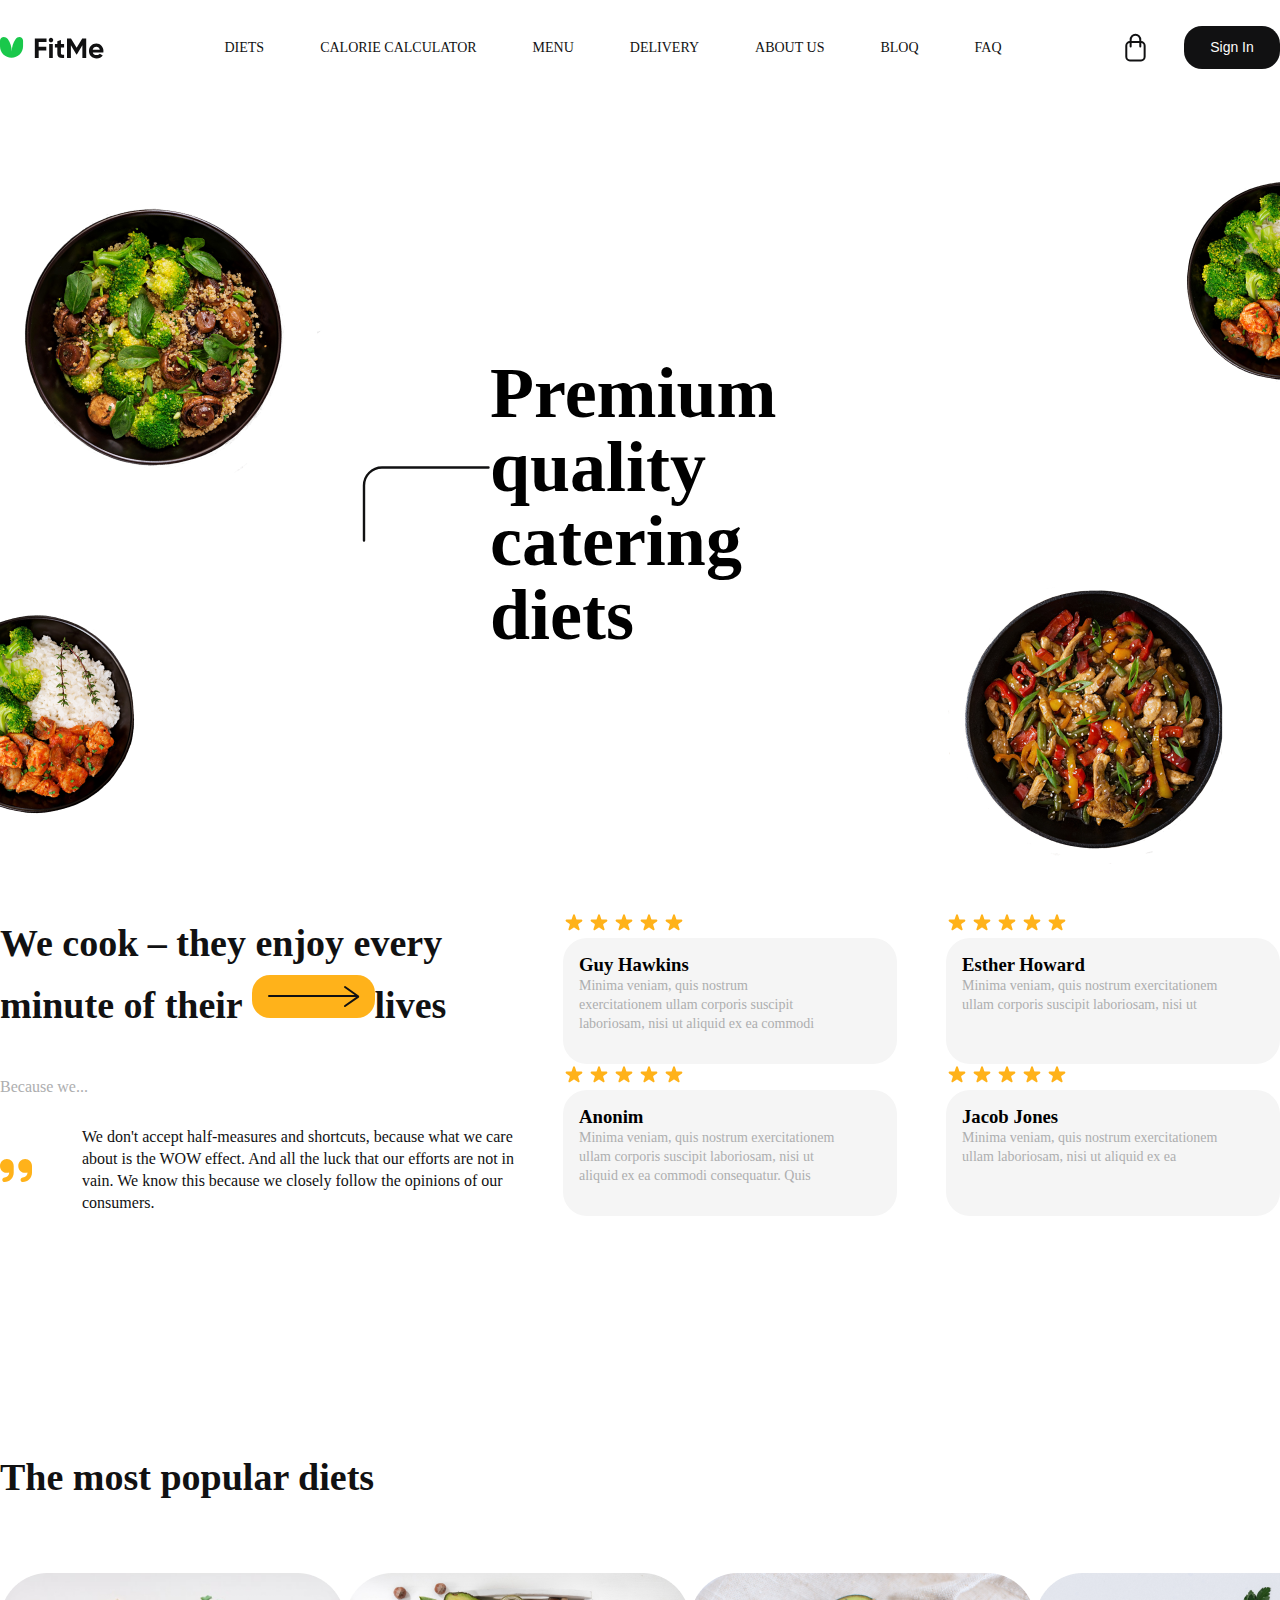
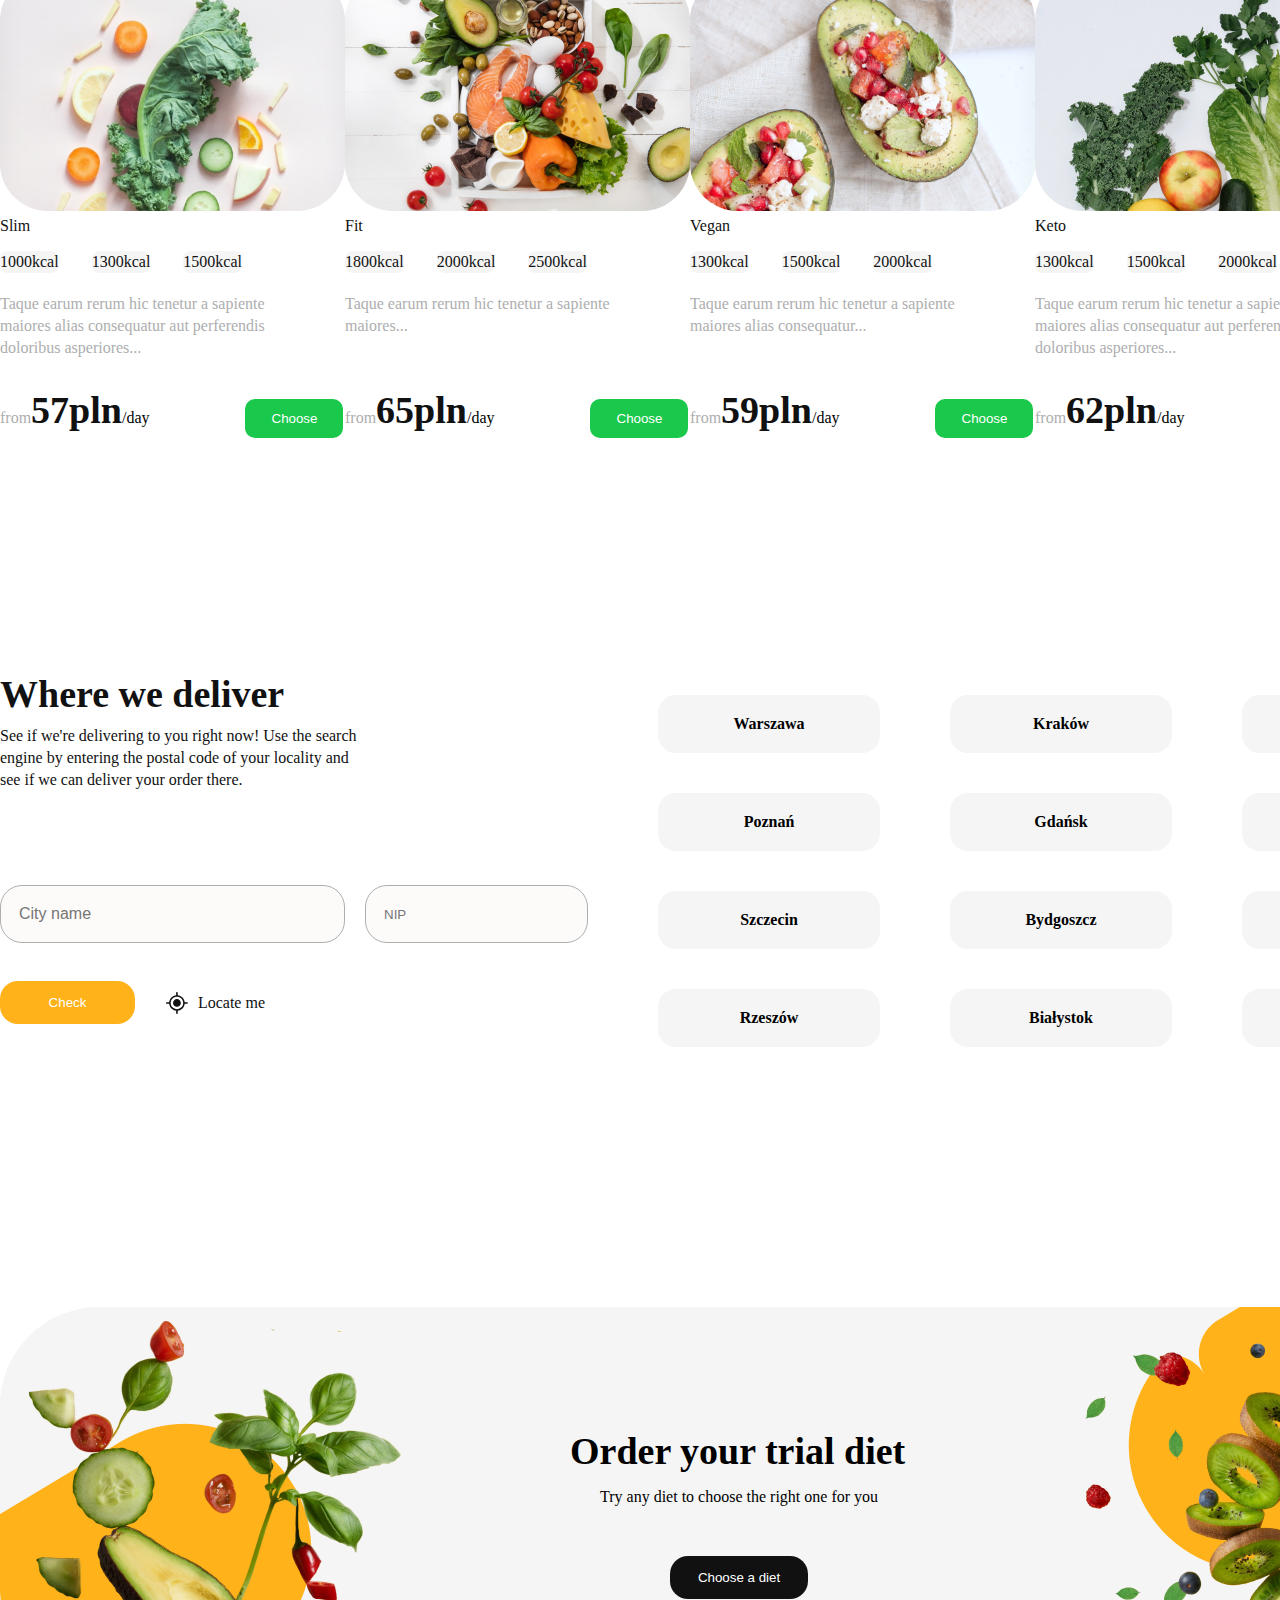
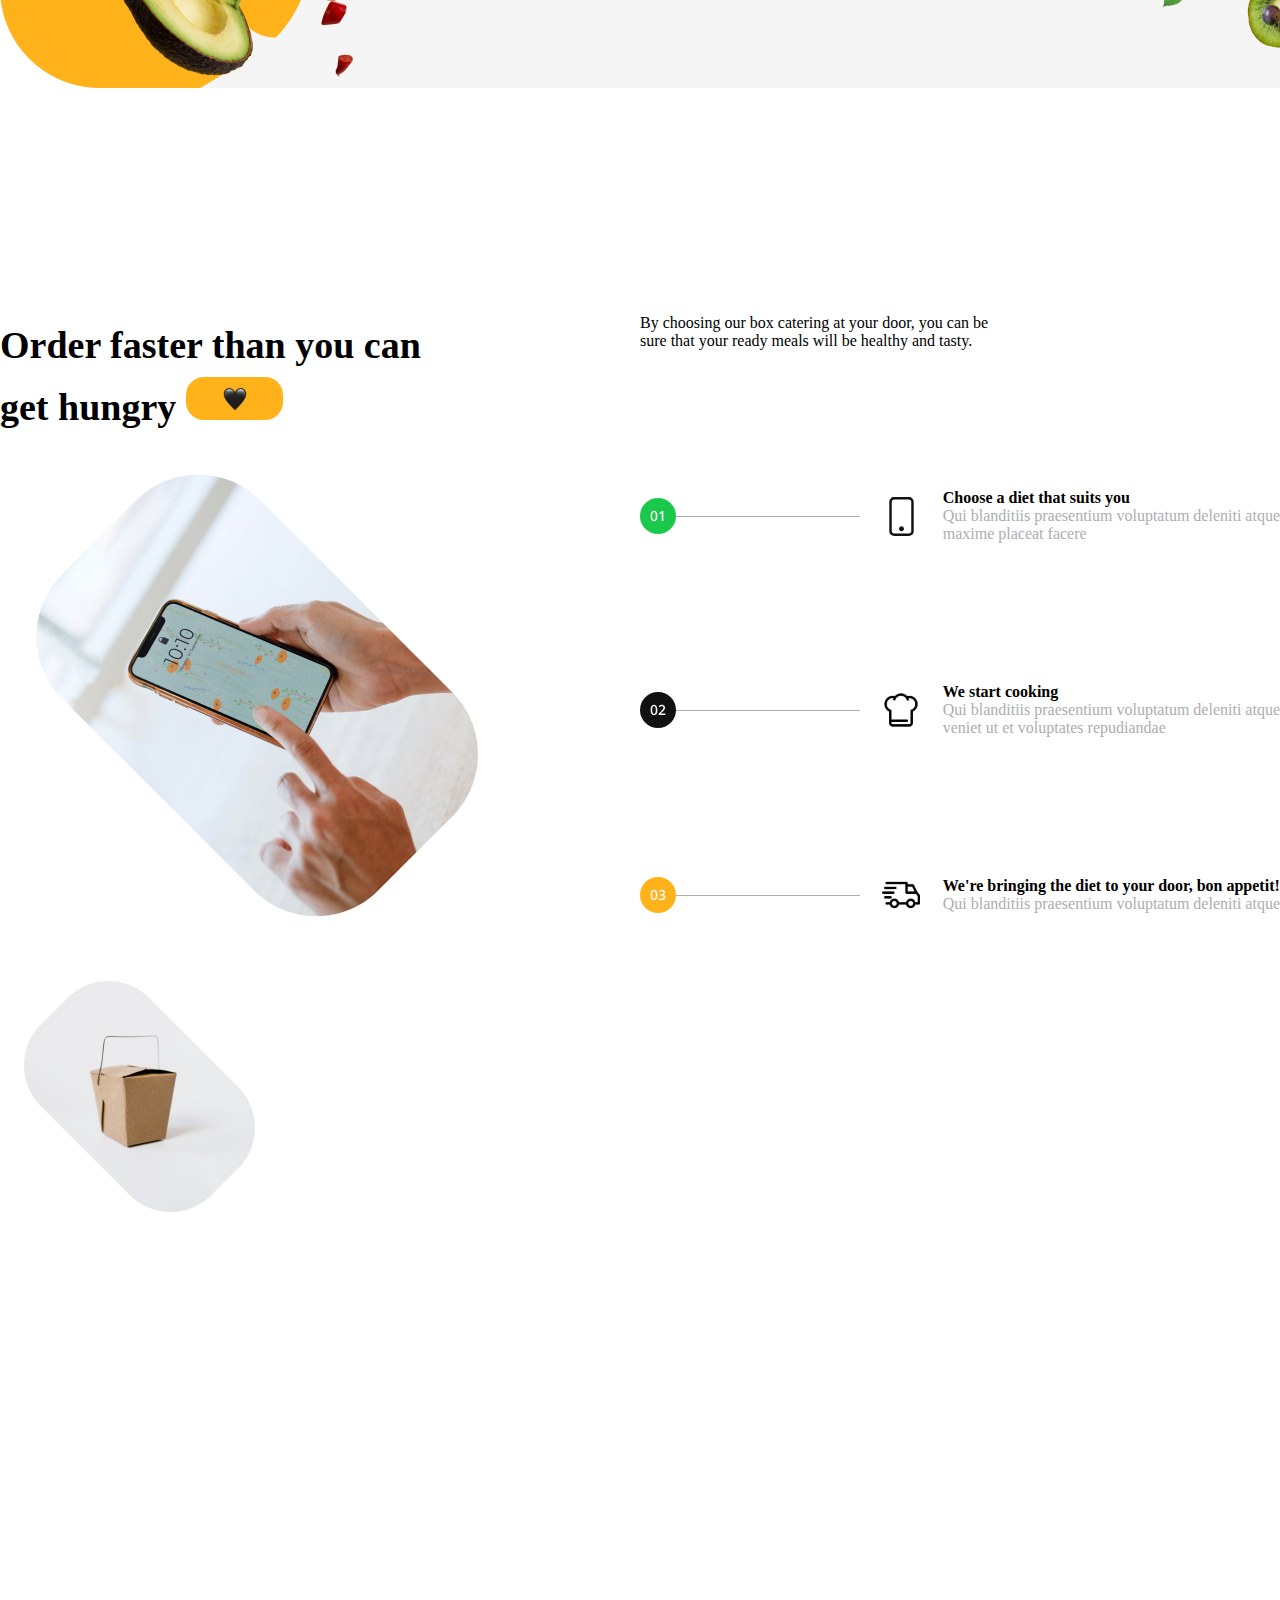
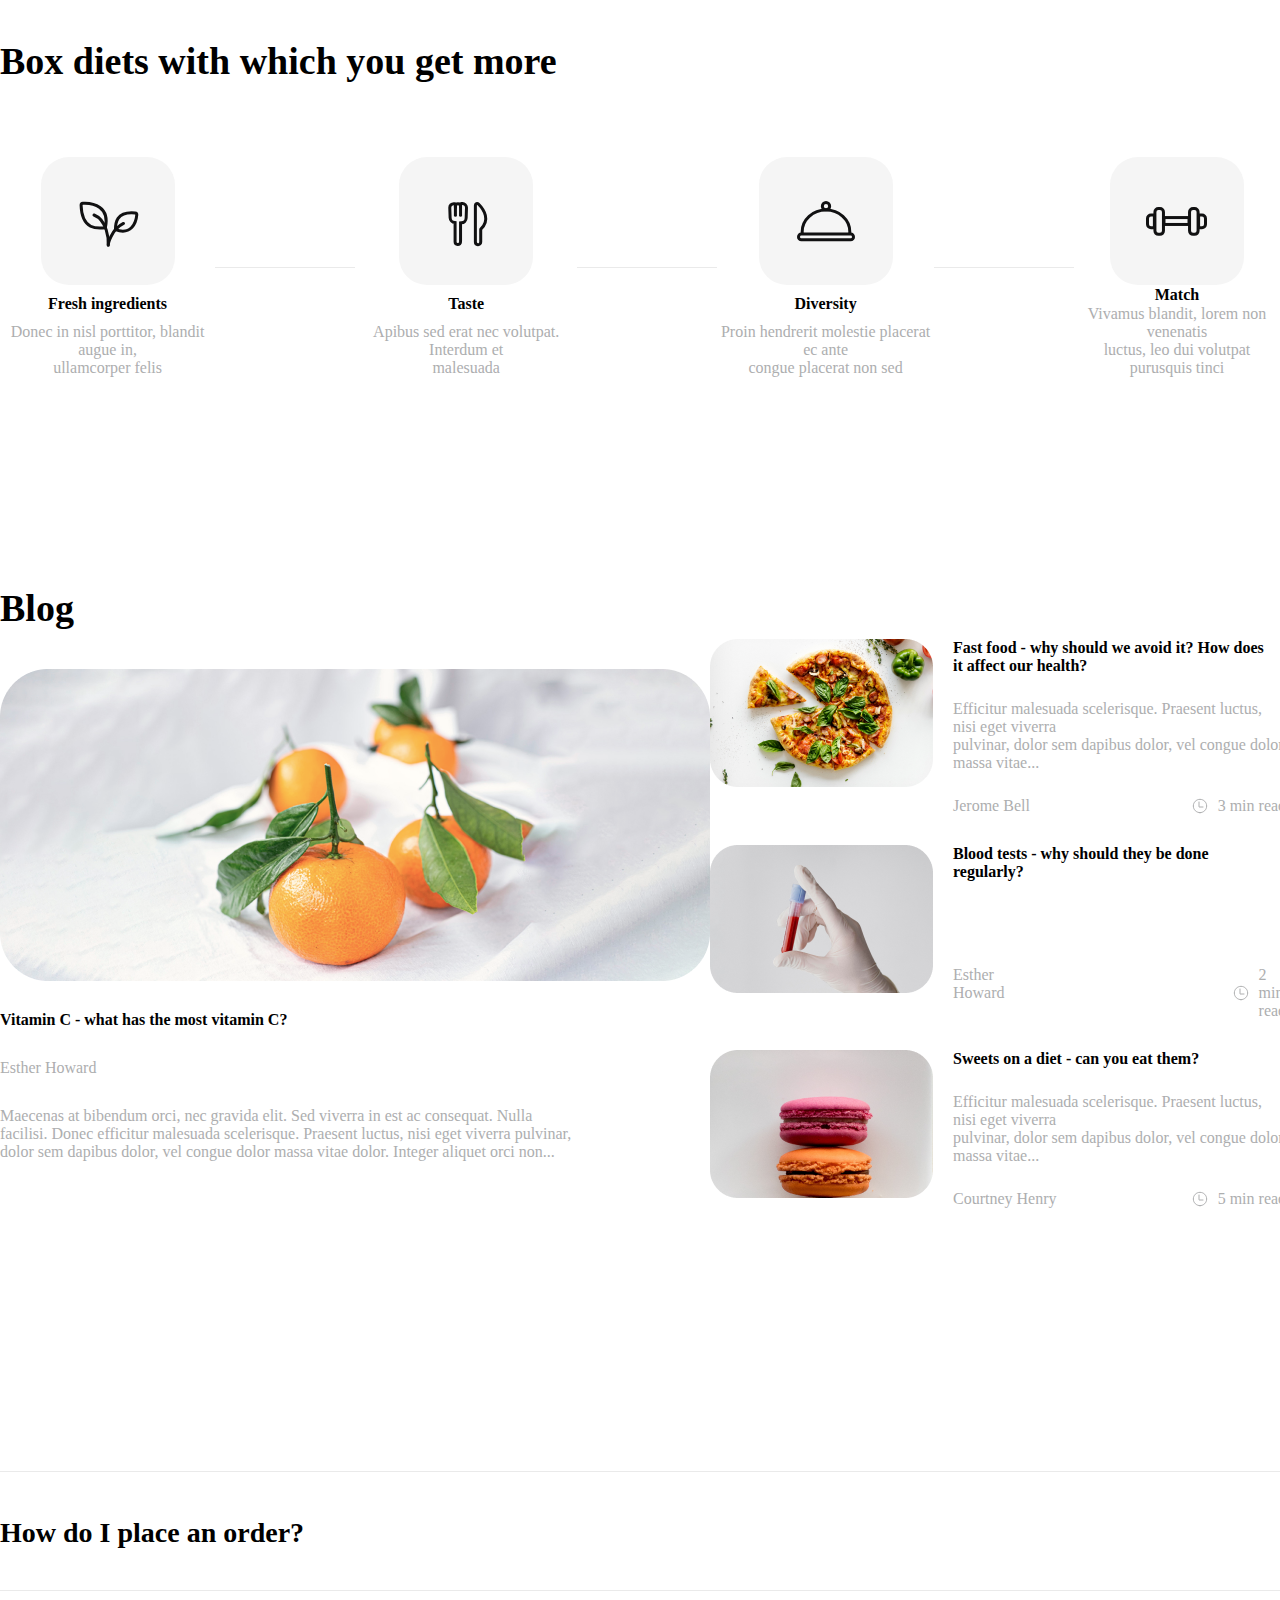
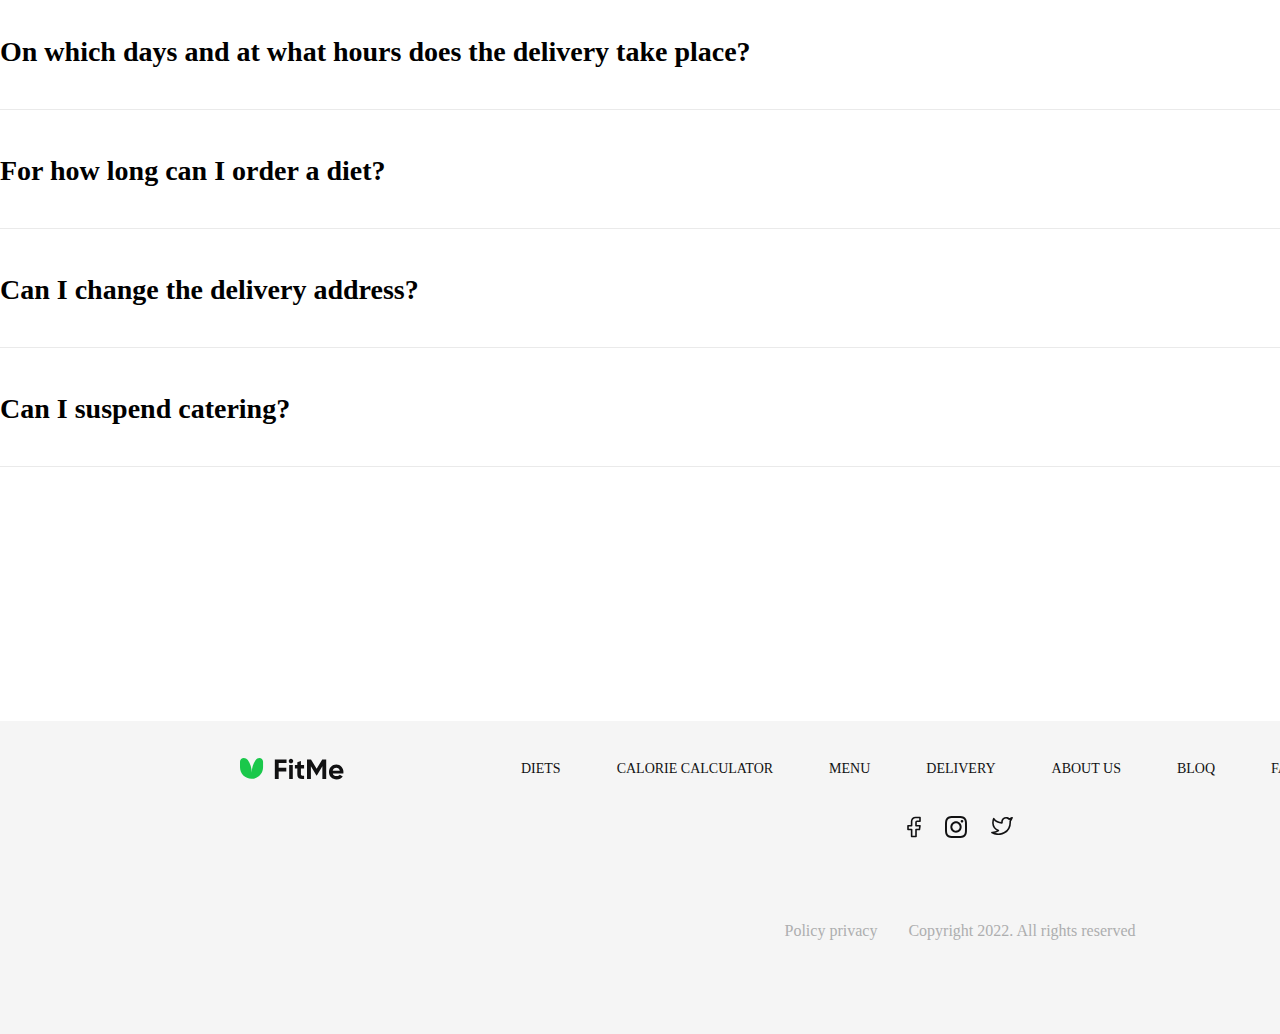
==== index.html @ 4cc326e5 "first commit" ====
<!DOCTYPE html>
<html lang="en">

<head>
    <meta charset="UTF-8">
    <meta http-equiv="X-UA-Compatible" content="IE=edge">
    <meta name="viewport" content="width=device-width, initial-scale=1.0">
    <title>FitMe</title>
    <link rel="stylesheet" href="./css/landing.css">
</head>

<body>
    <header>
        <img src="assets/Logo.svg" alt="logo">
        <nav>
            <a href="#" class="nav-link">DIETS</a>
            <a href="#" class="nav-link">CALORIE CALCULATOR</a>
            <a href="#" class="nav-link">MENU</a>
            <a href="#" class="nav-link">DELIVERY</a>
            <a href="#" class="nav-link">ABOUT US</a>
            <a href="#" class="nav-link">BLOQ</a>
            <a href="#" class="nav-link">FAQ</a>
        </nav>
        <div class="signup">
            <img src="./assets/Lock.svg" alt="Lock">
            <button>Sign In</button>
        </div>
    </header>
    <div class="hero">
        <div>
            <img src="./assets/leftdishes.png" alt="dishes">
        </div>
        <img src="./assets/topborder.svg" alt="border">
        <div class="midsection">
            <h1>Premium quality <br> catering diets</h1>

        </div>
        <div>
            <img src="./assets/rightdishes.png" alt="dishes">
        </div>
    </div>
    <div class="content">
        <div class="text">
            <h2>We cook – they enjoy every <br> minute of their <img src="./assets/arrowright.svg" alt="arrow">lives
            </h2>
            <p id="because">Because we...</p>
            <div>
                <img src="./assets/comma.svg" alt="comma">
                <p>We don't accept half-measures and shortcuts, because what we care <br> about is the WOW effect. And
                    all
                    the luck that our efforts are not in <br> vain. We know this because we closely follow the opinions
                    of
                    our <br> consumers.</p>
            </div>
        </div>
        <div class="content-1">
            <img src="./assets/stars.svg" alt="stars">
            <div class="textbox-1">
                <h3>Guy Hawkins</h3>
                <p>Minima veniam, quis nostrum <br> exercitationem ullam corporis suscipit <br> laboriosam, nisi ut
                    aliquid ex ea commodi </p>
            </div>
            <img src="./assets/stars.svg" alt="stars">
            <div class="textbox-2">
                <h3>Anonim</h3>
                <p>Minima veniam, quis nostrum exercitationem <br> ullam corporis suscipit laboriosam, nisi ut <br>
                    aliquid ex ea commodi consequatur. Quis </p>
            </div>
        </div>
        <div class="content-2">
            <img src="./assets/stars.svg" alt="stars">
            <div class="textbox-3">
                <h3>Esther Howard</h3>
                <p>Minima veniam, quis nostrum exercitationem <br> ullam corporis suscipit laboriosam, nisi ut </p>
            </div>
            <img src="./assets/stars.svg" alt="stars">
            <div class="textbox-4">
                <h3>Jacob Jones</h3>
                <p>Minima veniam, quis nostrum exercitationem <br> ullam laboriosam, nisi ut aliquid ex ea </p>
            </div>
        </div>
    </div>
    <div class="thirdsection">
        <h2>The most popular diets</h2>
        <div class="diets">
            <div class="slim">
                <img src="./assets/slim.png" alt="slim">
                <p>Slim</p>
                <div class="calorie">
                    <p>1000kcal</p>
                    <p>1300kcal</p>
                    <p>1500kcal</p>
                </div>
                <div class="text">
                    <p>Taque earum rerum hic tenetur a sapiente <br> maiores alias consequatur aut perferendis <br>
                        doloribus
                        asperiores...</p>
                </div>
                <div class="cost">
                    <p>from
                    <h2>57pln</h2>/day</p>
                    <button>Choose</button>
                </div>
            </div>
            <div class="fit">
                <img src="./assets/fit.png" alt="fit">
                <p>Fit</p>
                <div class="calorie">
                    <p>1800kcal</p>
                    <p>2000kcal</p>
                    <p>2500kcal</p>
                </div>
                <div class="text">
                    <p>Taque earum rerum hic tenetur a sapiente <br> maiores...</p>
                </div>
                <div class="cost">
                    <p>from
                    <h2>65pln</h2>/day</p>
                    <button>Choose</button>
                </div>
            </div>
            <div class="vegan">
                <img src="./assets/vegan.png" alt="vegan">
                <p>Vegan</p>
                <div class="calorie">
                    <p>1300kcal</p>
                    <p>1500kcal</p>
                    <p>2000kcal</p>
                </div>
                <div class="text">
                    <p>Taque earum rerum hic tenetur a sapiente <br> maiores alias consequatur...</p>
                </div>
                <div class="cost">
                    <p>from
                    <h2>59pln</h2>/day</p>
                    <button>Choose</button>
                </div>
            </div>
            <div class="keto">
                <img src="./assets/keto.png" alt="keto">
                <p>Keto</p>
                <div class="calorie">
                    <p>1300kcal</p>
                    <p>1500kcal</p>
                    <p>2000kcal</p>
                </div>
                <div class="text">
                    <p>Taque earum rerum hic tenetur a sapiente <br> maiores alias consequatur aut perferendis <br>
                        doloribus
                        asperiores...</p>
                </div>
                <div class="cost">
                    <p>from
                    <h2>62pln</h2>/day</p>
                    <button>Choose</button>
                </div>
            </div>
        </div>
    </div>
    <div class="commonsection">
        <div class="deliversection">
            <div>
                <h2>Where we deliver</h2>
                <p>See if we're delivering to you right now! Use the search <br> engine by entering the
                    postal code of your locality and <br> see if we can deliver your order there.</p>
            </div>
            <div class="coordinate">
                <input id="city" type="text" placeholder="City name">
                <input id="nip" type="text" placeholder="NIP">
            </div>
            <div class="locate">
                <button>Check</button>
                <img id="aim" src="./assets/aim.svg" alt="aim">
                <p>Locate me</p>
            </div>
        </div>
        <div class="word">
            <div class="name">
                <div class="title">
                    <h4>Warszawa</h4>
                </div>
                <div class="title">
                    <h4>Poznań</h4>
                </div>
                <div class="title">
                    <h4>Szczecin</h4>
                </div>
                <div class="title">
                    <h4>Rzeszów</h4>
                </div>
            </div>
            <div class="name">
                <div class="title">
                    <h4>Kraków</h4>
                </div>
                <div class="title">
                    <h4>Gdańsk</h4>
                </div>
                <div class="title">
                    <h4>Bydgoszcz</h4>
                </div>
                <div class="title">
                    <h4>Białystok</h4>
                </div>
            </div>
            <div class="name">
                <div class="title">
                    <h4>Wrocław</h4>
                </div>
                <div class="title">
                    <h4>Lublin</h4>
                </div>
                <div class="title">
                    <h4>Łódź</h4>
                </div>
                <div class="title">
                    <h4>Olsztyn</h4>
                </div>
            </div>
        </div>
    </div>
    <div class="ordersection">
        <img src="./assets/leftyellow.png">
        <img id="avacado" src="./assets/avacado.png">
        <img id="rightyellow" src="./assets/rightyellow.png">
        <img id="kiwi" src="./assets/kiwi.png">
        <h2>Order your trial diet</h2>
        <p>Try any diet to choose the right one for you</p>
        <button>Choose a diet</button>
    </div>
    <div class="choosesection">
        <div>
            <h2>Order faster than you can <br> get hungry<img src="./assets/hearticon.svg" alt="heart"></h2>
            <img src="./assets/phone.png" alt="phone">
            <img id="bag" src="./assets/bag.png" alt="bag">
        </div>
        <div class="bigsection">
            <div>
                <p>By choosing our box catering at your door, you can be <br> sure that
                    your ready meals will be healthy and tasty.</p>
            </div>
            <div class="number1">
                <img src="./assets/number1.svg" alt="1">
                <img src="./assets/aifon.svg" alt="aifon">
                <div>
                    <h4>Choose a diet that suits you</h4>
                    <p>Qui blanditiis praesentium voluptatum deleniti atque <br> maxime placeat facere</p>
                </div>
            </div>
            <div class="number2">
                <img src="./assets/number2.svg" alt="2">
                <img src="./assets/chef-hat.svg" alt="chef-hat">
                <div>
                    <h4>We start cooking</h4>
                    <p>Qui blanditiis praesentium voluptatum deleniti atque <br> veniet ut et voluptates repudiandae</p>
                </div>
            </div>
            <div class="number3">
                <img src="./assets/number3.svg" alt="3">
                <img src="./assets/delivery.svg" alt="deliver">
                <div>
                    <h4>We're bringing the diet to your door, bon appetit!</h4>
                    <p>Qui blanditiis praesentium voluptatum deleniti atque</p>
                </div>
            </div>
        </div>
    </div>
    <div class="boxdietsection">
        <h2>Box diets with which you get more</h2>
        <div class="boxdiets">
            <div class="fresh">
                <div class="plant"><img src="./assets/planticon.svg" alt="plant"></div>
                <h4>Fresh ingredients</h4>
                <p>Donec in nisl porttitor, blandit augue in, <br> ullamcorper felis</p>
            </div>
            <img src="./assets/Line.png" alt="line">
            <div class="taste">
                <div class="tasteicon"><img src="./assets/Tasteicon.svg" alt="taste"></div>
                <h4>Taste</h4>
                <p>Apibus sed erat nec volutpat. Interdum et <br> malesuada</p>
            </div>
            <img src="./assets/Line.png" alt="line">
            <div class="diversity">
                <div class="diversityicon"><img src="./assets/Diversityicon.svg"></div>
                <h4>Diversity</h4>
                <p>Proin hendrerit molestie placerat ec ante <br> congue placerat non sed</p>
            </div>
            <img src="./assets/Line.png" alt="line">
            <div class="match">
                <div class="gymicon"><img src="./assets/gymicon.svg" alt="gym"></div>
                <h4>Match</h4>
                <p>Vivamus blandit, lorem non venenatis <br> luctus, leo dui volutpat purusquis tinci</p>
            </div>
        </div>
    </div>
    <div class="blogsection">
        <h2>Blog</h2>
        <div class="product">
            <div class="blog">
                <img src="./assets/orange.png" alt="orange">
                <h4>Vitamin C - what has the most vitamin C?</h4>
                <p>Esther Howard</p>
                <p>Maecenas at bibendum orci, nec gravida elit. Sed viverra in est ac consequat. Nulla <br> facilisi.
                    Donec
                    efficitur malesuada scelerisque. Praesent luctus, nisi eget viverra pulvinar, <br> dolor sem dapibus
                    dolor,
                    vel congue dolor massa vitae dolor. Integer aliquet orci non...</p>
            </div>
            <div class="rightside">
                <div class="video">
                    <div>
                        <img src="./assets/pizza.png" alt="pizza">
                    </div>
                    <div class="watch">
                        <h4>Fast food - why should we avoid it? How does <br> it affect our health?</h4>
                        <p>Efficitur malesuada scelerisque. Praesent luctus, nisi eget viverra <br> pulvinar, dolor sem
                            dapibus
                            dolor, vel congue dolor massa vitae...</p>
                        <div class="time">
                            <p>Jerome Bell</p>
                            <div>
                                <img src="./assets/clock.svg" alt="clock">
                                <p>3 min read</p>
                            </div>
                        </div>
                    </div>
                </div>
                <div class="video">
                    <div>
                        <img src="./assets/blood.png" alt="blood">
                    </div>
                    <div class="watch2">
                        <h4>Blood tests - why should they be done <br> regularly?</h4>
                        <div class="time">
                            <p>Esther Howard</p>
                            <div>
                                <img src="./assets/clock.svg" alt="clock">
                                <p>2 min read</p>
                            </div>
                        </div>
                    </div>
                </div>
                <div class="video">
                    <div>
                        <img src="./assets/sweets.png" alt="sweets">
                    </div>
                    <div class="watch">
                        <h4>Sweets on a diet - can you eat them?</h4>
                        <p>Efficitur malesuada scelerisque. Praesent luctus, nisi eget viverra <br> pulvinar, dolor sem
                            dapibus dolor, vel congue dolor massa vitae...</p>
                        <div class="time">
                            <p>Courtney Henry</p>
                            <div>
                                <img src="./assets/clock.svg" alt="clock">
                                <p>5 min read</p>
                            </div>
                        </div>
                    </div>
                </div>
            </div>
        </div>
    </div>
    <div class="questions">
        <img src="./assets/longline.png" alt="line">
        <div class="question1">
            <h3>How do I place an order?</h3>
            <img src="./assets/Arrow.svg" alt="arrow">
        </div>
        <img src="./assets/longline.png" alt="line">
        <div class="question2">
            <h3>On which days and at what hours does the delivery take place?</h3>
            <img src="./assets/Arrow.svg" alt="arrow">
        </div>
        <img src="./assets/longline.png" alt="line">
        <div class="question3">
            <h3>For how long can I order a diet?</h3>
            <img src="./assets/Arrow.svg" alt="arrow">
        </div>
        <img src="./assets/longline.png" alt="line">
        <div class="question4">
            <h3>Can I change the delivery address?</h3>
            <img src="./assets/Arrow.svg" alt="arrow">
        </div>
        <img src="./assets/longline.png" alt="line">
        <div class="question5">
            <h3>Can I suspend catering?</h3>
            <img src="./assets/Arrow.svg" alt="arrow">
        </div>
        <img src="./assets/longline.png" alt="line">
    </div>
    <div class="footer">
        <footer>
            <img src="assets/Logo.svg" alt="logo">
            <nav>
                <a href="#" class="nav-link">DIETS</a>
                <a href="#" class="nav-link">CALORIE CALCULATOR</a>
                <a href="#" class="nav-link">MENU</a>
                <a href="#" class="nav-link">DELIVERY</a>
                <a href="#" class="nav-link">ABOUT US</a>
                <a href="#" class="nav-link">BLOQ</a>
                <a href="#" class="nav-link">FAQ</a>
            </nav>
            <div class="contact">
                <p>Contact:
                <h4>+1 (213) 776 24 10</h4>
                </p>
            </div>
        </footer>
        <div class="socialmedia">
            <a href="#" class="nav-link"><img src="./assets/facebook.svg" alt="facebook"></a>
            <a href="#" class="nav-link"><img src="./assets/instagram.svg" alt="insta"></a>
            <a href="#" class="nav-link"><img src="./assets/twitter.svg" alt="twitter"></a>
        </div>
        <div class="privacy">
            <p>Policy privacy</p>
            <p>Copyright 2022. All rights reserved</p>
        </div>
    </div>
</body>

</html>
---- css/landing.css ----
*{box-sizing:border-box;margin:0;padding:0}header{height:95px;display:flex;justify-content:space-between;align-items:center;max-width:1440px;margin-right:auto;margin-left:auto}header nav{display:flex;gap:56px}header .nav-link{color:#111112;font-size:14px;line-height:19px;text-decoration:none}header .signup{display:flex;gap:33px}header .signup button{width:96px;height:43px;background:#111112;border-radius:18px;color:#fdfbfa;font-size:14px;line-height:19px;border:none}.hero{display:flex;align-items:center;width:100%;justify-content:space-between}.hero .midsection h1{font-size:72px;line-height:74px}.content{display:flex;justify-content:space-between;margin-left:auto;margin-right:auto;max-width:1400px}.content .text h2{font-size:38px;line-height:62px;color:#111112}.content .text #because{margin-top:40px;font-size:16px;line-height:22px;color:#adaeaf}.content .text div{display:flex;align-items:center;margin-top:28px}.content .text div p{margin-left:50px;font-size:16px;line-height:22px;color:#111112}.content .content-1 .textbox-1{width:334px;height:126px;background:#f5f5f5;border-radius:24px;padding:16px}.content .content-1 .textbox-1 p{font-size:14px;line-height:19px;color:#adaeaf}.content .content-1 .textbox-2{width:334px;height:126px;background:#f5f5f5;border-radius:24px;padding:16px}.content .content-1 .textbox-2 P{font-size:14px;line-height:19px;color:#adaeaf}.content .content-2 .textbox-3{width:334px;height:126px;background:#f5f5f5;border-radius:24px;padding:16px}.content .content-2 .textbox-3 P{font-size:14px;line-height:19px;color:#adaeaf}.content .content-2 .textbox-4{width:334px;height:126px;background:#f5f5f5;border-radius:24px;padding:16px}.content .content-2 .textbox-4 p{font-size:14px;line-height:19px;color:#adaeaf}.thirdsection{padding-top:230px;max-width:1450px;margin-left:auto;margin-right:auto}.thirdsection h2{font-size:38px;line-height:62px;color:#111112}.thirdsection .diets{display:flex;justify-content:space-between;margin-top:65px}.thirdsection .diets .slim p{font-size:16px;line-height:22px;color:#111112}.thirdsection .diets .slim .calorie{display:flex;justify-content:space-between;width:242px;margin-top:14px}.thirdsection .diets .slim .calorie p{background:#f5f5f5;border-radius:8px}.thirdsection .diets .slim .text{margin-top:20px}.thirdsection .diets .slim .text p{color:#adaeaf}.thirdsection .diets .slim .cost{display:flex;align-items:baseline;margin-top:20px}.thirdsection .diets .slim .cost p{color:#adaeaf}.thirdsection .diets .slim .cost button{width:98px;height:39px;background:#1ac84b;border-radius:10px;border:none;margin-left:96px;color:#fff}.thirdsection .diets .fit p{font-size:16px;line-height:22px;color:#111112}.thirdsection .diets .fit .calorie{display:flex;justify-content:space-between;width:242px;margin-top:14px}.thirdsection .diets .fit .calorie p{background:#f5f5f5;border-radius:8px}.thirdsection .diets .fit .text{margin-top:20px}.thirdsection .diets .fit .text p{color:#adaeaf}.thirdsection .diets .fit .cost{display:flex;align-items:baseline;margin-top:42px}.thirdsection .diets .fit .cost p{color:#adaeaf}.thirdsection .diets .fit .cost button{width:98px;height:39px;background:#1ac84b;border-radius:10px;border:none;margin-left:96px;color:#fff}.thirdsection .diets .vegan p{font-size:16px;line-height:22px;color:#111112}.thirdsection .diets .vegan .calorie{display:flex;justify-content:space-between;width:242px;margin-top:14px}.thirdsection .diets .vegan .calorie p{background:#f5f5f5;border-radius:8px}.thirdsection .diets .vegan .text{margin-top:20px}.thirdsection .diets .vegan .text p{color:#adaeaf}.thirdsection .diets .vegan .cost{display:flex;align-items:baseline;margin-top:42px}.thirdsection .diets .vegan .cost p{color:#adaeaf}.thirdsection .diets .vegan .cost button{width:98px;height:39px;background:#1ac84b;border-radius:10px;border:none;margin-left:96px;color:#fff}.thirdsection .diets .keto p{font-size:16px;line-height:22px;color:#111112}.thirdsection .diets .keto .calorie{display:flex;justify-content:space-between;width:242px;margin-top:14px}.thirdsection .diets .keto .calorie p{background:#f5f5f5;border-radius:8px}.thirdsection .diets .keto .text{margin-top:20px}.thirdsection .diets .keto .text p{color:#adaeaf}.thirdsection .diets .keto .cost{display:flex;align-items:baseline;margin-top:20px}.thirdsection .diets .keto .cost p{color:#adaeaf}.thirdsection .diets .keto .cost button{width:98px;height:39px;background:#1ac84b;border-radius:10px;border:none;margin-left:96px;color:#fff}.commonsection{display:flex;margin-top:222px;max-width:1440px;margin-right:auto;margin-left:auto}.commonsection .deliversection h2{color:#111112;font-size:38px;line-height:62px}.commonsection .deliversection p{color:#111112;font-size:16px;line-height:22px}.commonsection .deliversection .coordinate{display:flex;width:588px;justify-content:space-between;margin-top:94px}.commonsection .deliversection .coordinate #city{width:345px;height:58px;border:1px solid #adaeaf;border-radius:22px;background:#fdfbfa;padding:18px;font-size:16px;line-height:22px}.commonsection .deliversection .coordinate #nip{width:223px;height:58px;border:1px solid #adaeaf;border-radius:22px;background:#fdfbfa;padding:18px}.commonsection .deliversection .locate{display:flex;margin-top:38px;width:265px;justify-content:space-between;align-items:center}.commonsection .deliversection .locate button{width:135px;height:43px;background:#ffb21a;border-radius:18px;color:#fff;border:none}.commonsection .deliversection .locate #aim{margin-left:22px}.commonsection .word{display:flex;margin-top:32px}.commonsection .name{margin-left:70px;max-height:352px;display:flex;flex-direction:column;gap:40px}.commonsection .name .title{display:flex;align-items:center;justify-content:center;width:222px;height:58px;background:#f5f5f5;border-radius:18px}.ordersection{max-width:1440px;height:381px;background:#e8edf2;border-radius:100px;margin-top:260px;margin-left:auto;margin-right:auto}.ordersection #rightyellow{position:relative;bottom:1025px}.ordersection #avacado{position:relative;bottom:509px;right:38px}.ordersection #kiwi{position:relative;left:1035px;bottom:1450px}.ordersection h2{position:relative;bottom:1752px;left:570px;font-size:38px;line-height:62px}.ordersection p{font-size:16px;line-height:22px;position:relative;bottom:1748px;left:600px}.ordersection button{color:#fff;width:138px;height:43px;background:#111112;border:none;border-radius:18px;position:relative;bottom:1700px;left:670px}.choosesection{display:flex;margin-top:226px;max-width:1440px;margin-left:auto;margin-right:auto}.choosesection h2{font-size:38px;line-height:62px}.choosesection h2 img{margin-left:10px}.choosesection #bag{margin-bottom:200px}.choosesection .bigsection{display:flex;justify-content:space-between;flex-direction:column;max-height:600px}.choosesection .bigsection .number1{display:flex;justify-content:space-between;align-items:center;width:640px}.choosesection .bigsection .number1 p{color:#adaeaf}.choosesection .bigsection .number2{display:flex;justify-content:space-between;align-items:center;width:640px}.choosesection .bigsection .number2 p{color:#adaeaf}.choosesection .bigsection .number3{display:flex;justify-content:space-between;align-items:center;width:640px}.choosesection .bigsection .number3 p{color:#adaeaf}.boxdietsection{margin-top:190px;max-width:1440px;margin-left:auto;margin-right:auto}.boxdietsection h2{font-size:38px;line-height:62px}.boxdietsection .boxdiets{margin-top:65px;display:flex;align-items:center}.boxdietsection .boxdiets .fresh{height:220px;display:flex;flex-direction:column;justify-content:space-between;align-items:center;text-align:center}.boxdietsection .boxdiets .fresh p{color:#adaeaf}.boxdietsection .boxdiets .fresh .plant{width:134px;height:128px;background:#f5f5f5;border-radius:28px;display:flex;align-items:center;justify-content:center}.boxdietsection .boxdiets .taste{height:220px;display:flex;flex-direction:column;justify-content:space-between;align-items:center;text-align:center}.boxdietsection .boxdiets .taste p{color:#adaeaf}.boxdietsection .boxdiets .taste .tasteicon{width:134px;height:128px;background:#f5f5f5;border-radius:28px;display:flex;align-items:center;justify-content:center}.boxdietsection .boxdiets .diversity{height:220px;display:flex;flex-direction:column;justify-content:space-between;align-items:center;text-align:center}.boxdietsection .boxdiets .diversity p{color:#adaeaf}.boxdietsection .boxdiets .diversity .diversityicon{width:134px;height:128px;background:#f5f5f5;border-radius:28px;display:flex;align-items:center;justify-content:center}.boxdietsection .boxdiets .match{height:220px;display:flex;flex-direction:column;justify-content:space-between;align-items:center;text-align:center}.boxdietsection .boxdiets .match p{color:#adaeaf}.boxdietsection .boxdiets .match .gymicon{width:134px;height:128px;background:#f5f5f5;border-radius:28px;display:flex;align-items:center;justify-content:center}.blogsection{margin-top:200px;max-width:1440px;margin-left:auto;margin-right:auto}.blogsection h2{font-size:38px;line-height:62px}.blogsection .product{display:flex;justify-content:space-between}.blogsection .product .blog{display:flex;flex-direction:column;gap:30px;margin-top:30px}.blogsection .product .blog p{color:#adaeaf}.blogsection .product .rightside{display:flex;flex-direction:column;gap:30px}.blogsection .product .rightside .watch2{display:flex;flex-direction:column;gap:85px}.blogsection .product .rightside .watch2 .time{display:flex;gap:228px}.blogsection .product .rightside .watch2 .time p{color:#adaeaf}.blogsection .product .rightside .watch2 .time div{display:flex;gap:10px}.blogsection .video{display:flex;gap:20px}.blogsection .video .watch{display:flex;flex-direction:column;gap:25px}.blogsection .video .watch p{color:#adaeaf}.blogsection .video .watch .time{display:flex;justify-content:space-between}.blogsection .video .watch .time div{display:flex;gap:10px}.questions{margin-top:250px;max-width:1440px;margin-left:auto;margin-right:auto}.questions .question1{display:flex;justify-content:space-between;width:1440px;margin-top:38px;margin-bottom:25px}.questions .question1 h3{font-size:28px;line-height:38px}.questions .question2{display:flex;justify-content:space-between;width:1440px;margin-top:38px;margin-bottom:25px}.questions .question2 h3{font-size:28px;line-height:38px}.questions .question3{display:flex;justify-content:space-between;width:1440px;margin-top:38px;margin-bottom:25px}.questions .question3 h3{font-size:28px;line-height:38px}.questions .question4{display:flex;justify-content:space-between;width:1440px;margin-top:38px;margin-bottom:25px}.questions .question4 h3{font-size:28px;line-height:38px}.questions .question5{display:flex;justify-content:space-between;width:1440px;margin-top:38px;margin-bottom:25px}.questions .question5 h3{font-size:28px;line-height:38px}.footer{width:1920px;height:313px;background:#f5f5f5;margin-top:250px}.footer footer{height:95px;display:flex;justify-content:space-between;align-items:center;max-width:1440px;margin-right:auto;margin-left:auto}.footer footer .contact{display:flex;gap:14px}.footer footer .contact p{color:#adaeaf}.footer footer nav{display:flex;gap:56px}.footer footer .nav-link{color:#111112;font-size:14px;line-height:19px;text-decoration:none}.footer .socialmedia{display:flex;justify-content:center;gap:24px}.footer .privacy{display:flex;justify-content:center;padding-top:80px;gap:31px}.footer .privacy p{color:#adaeaf}
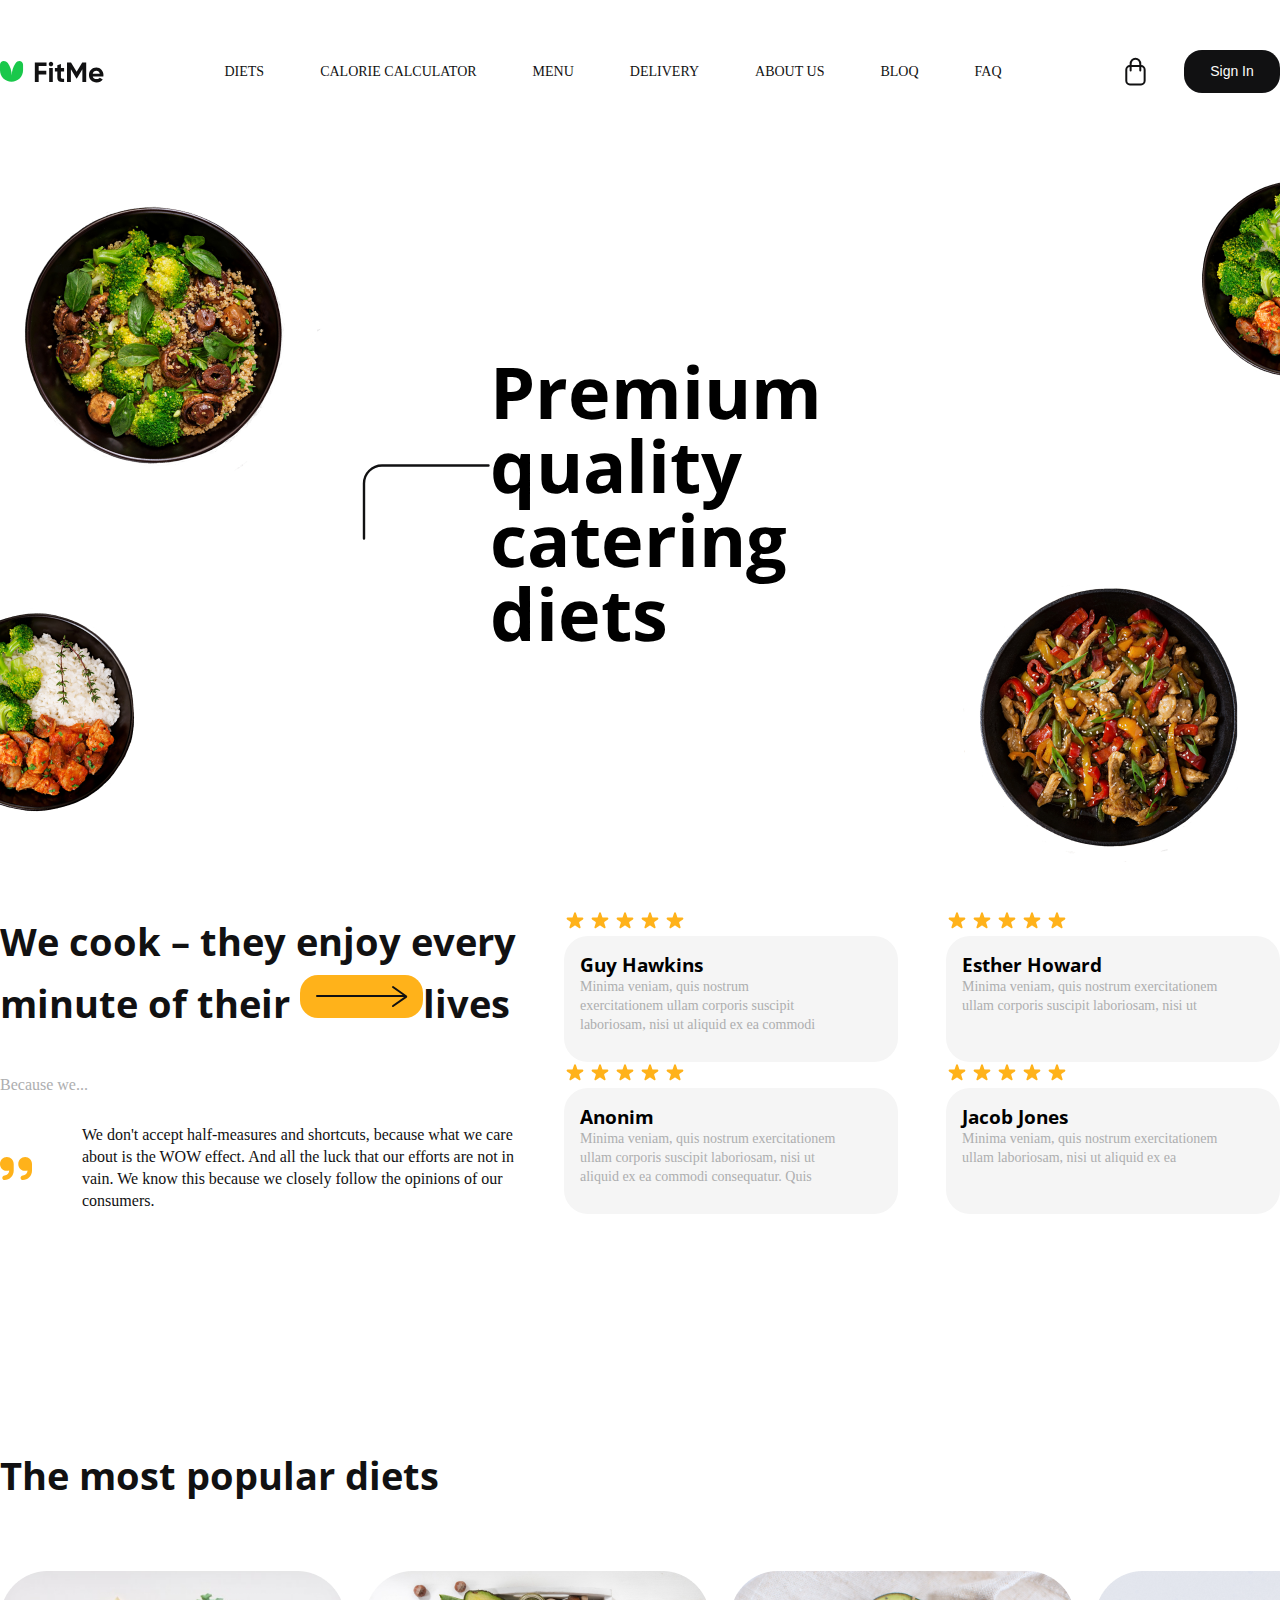
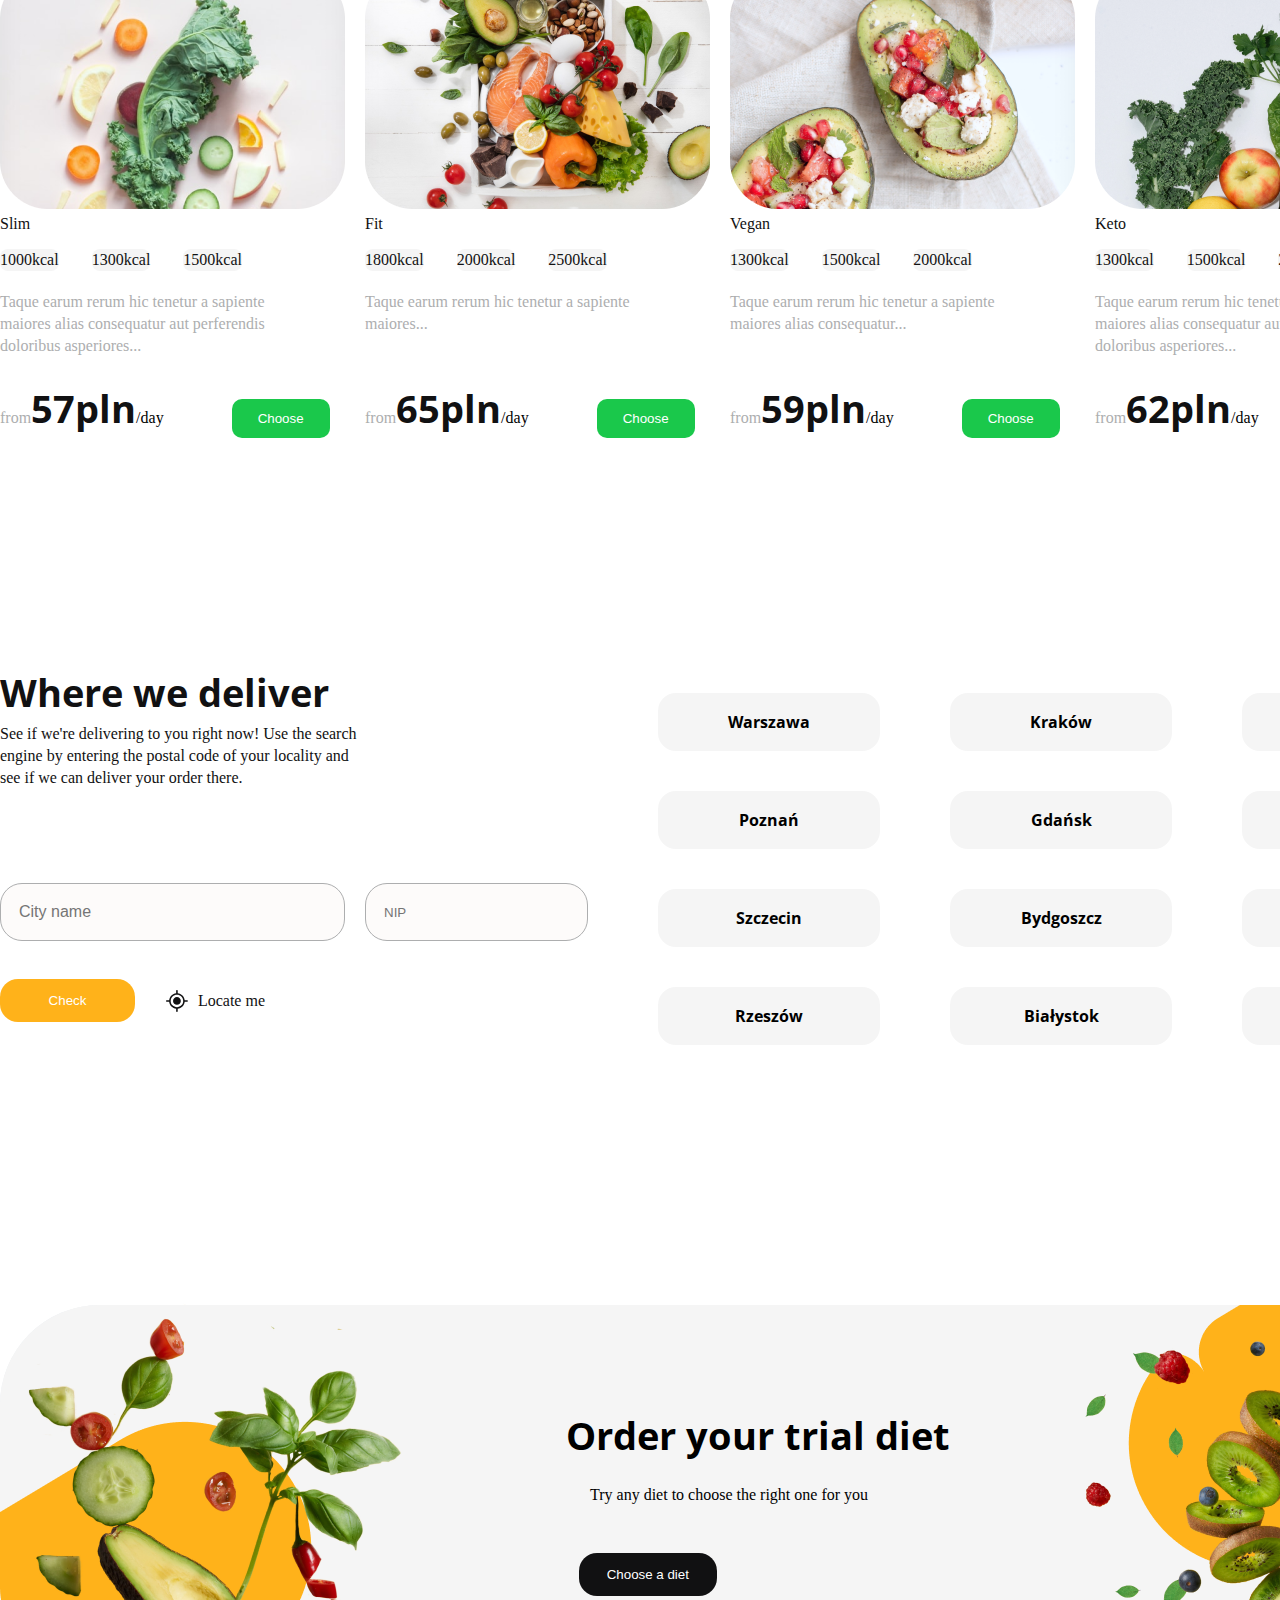
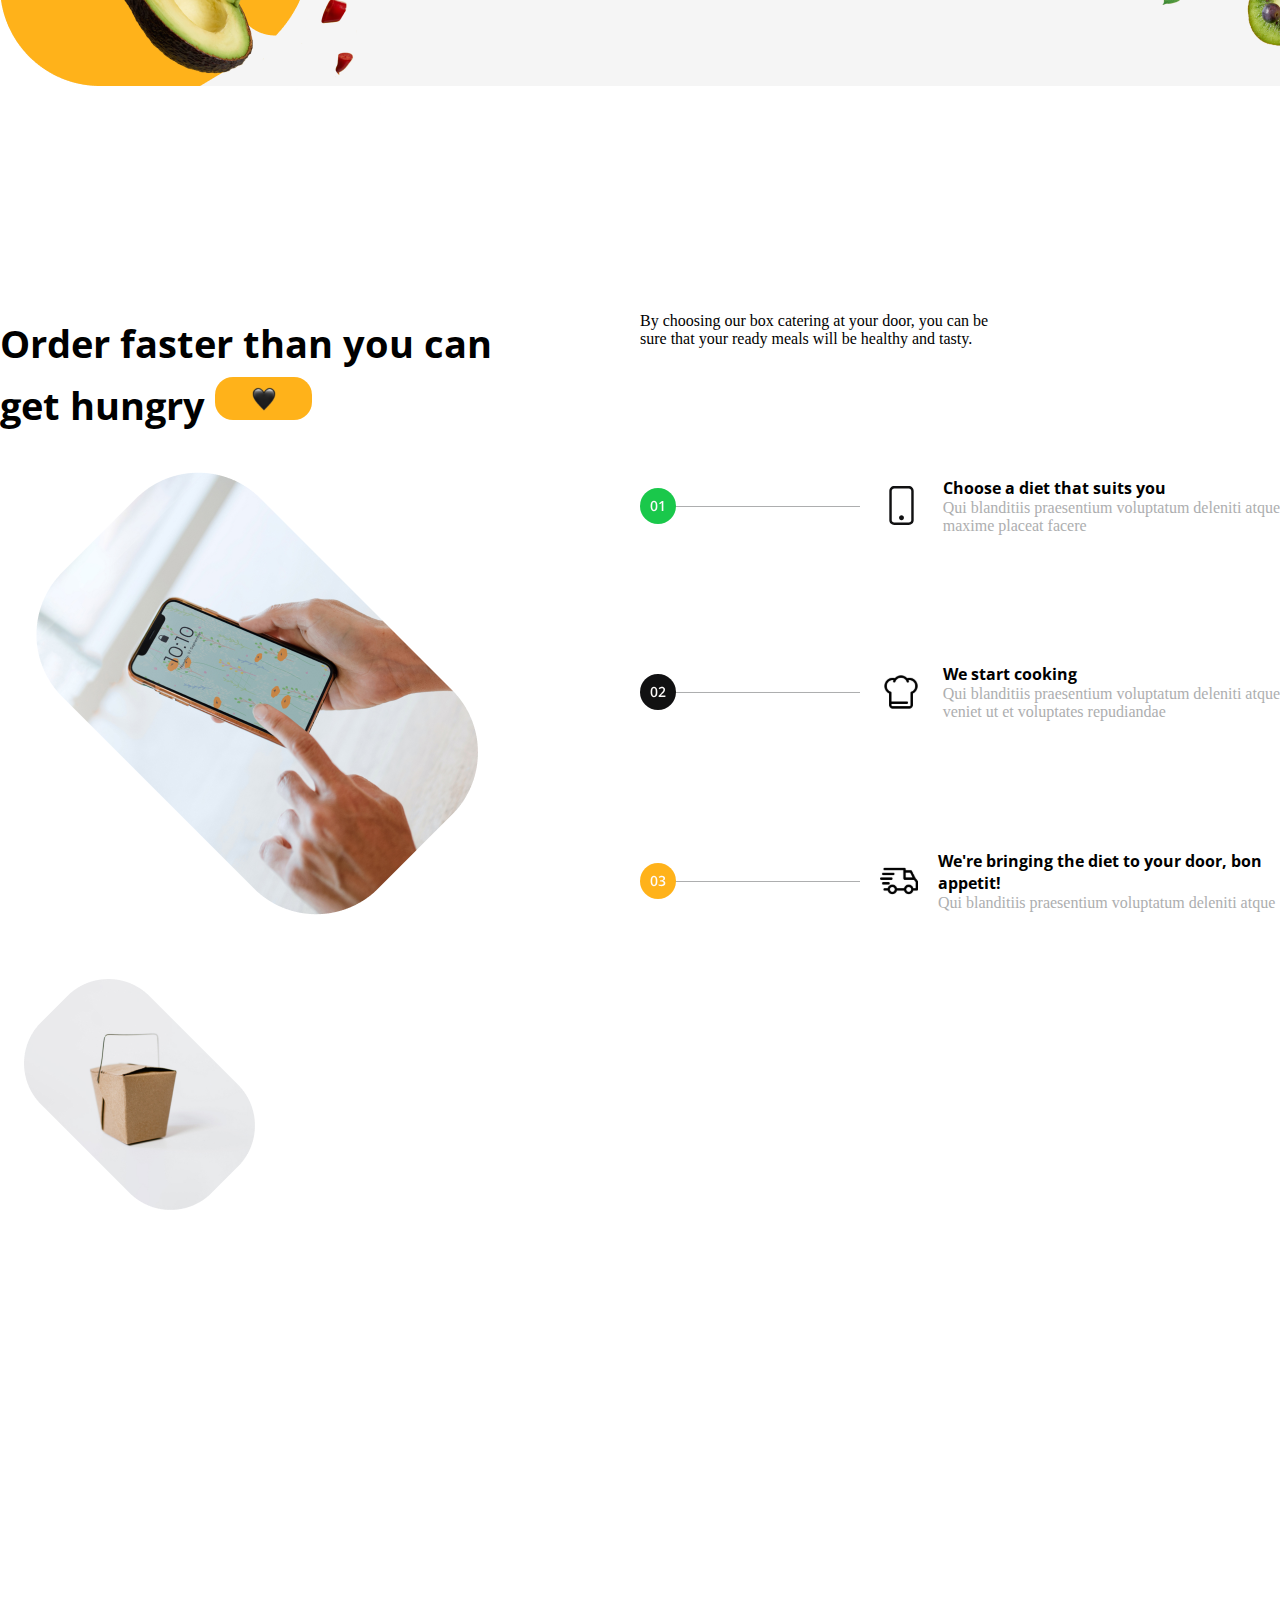
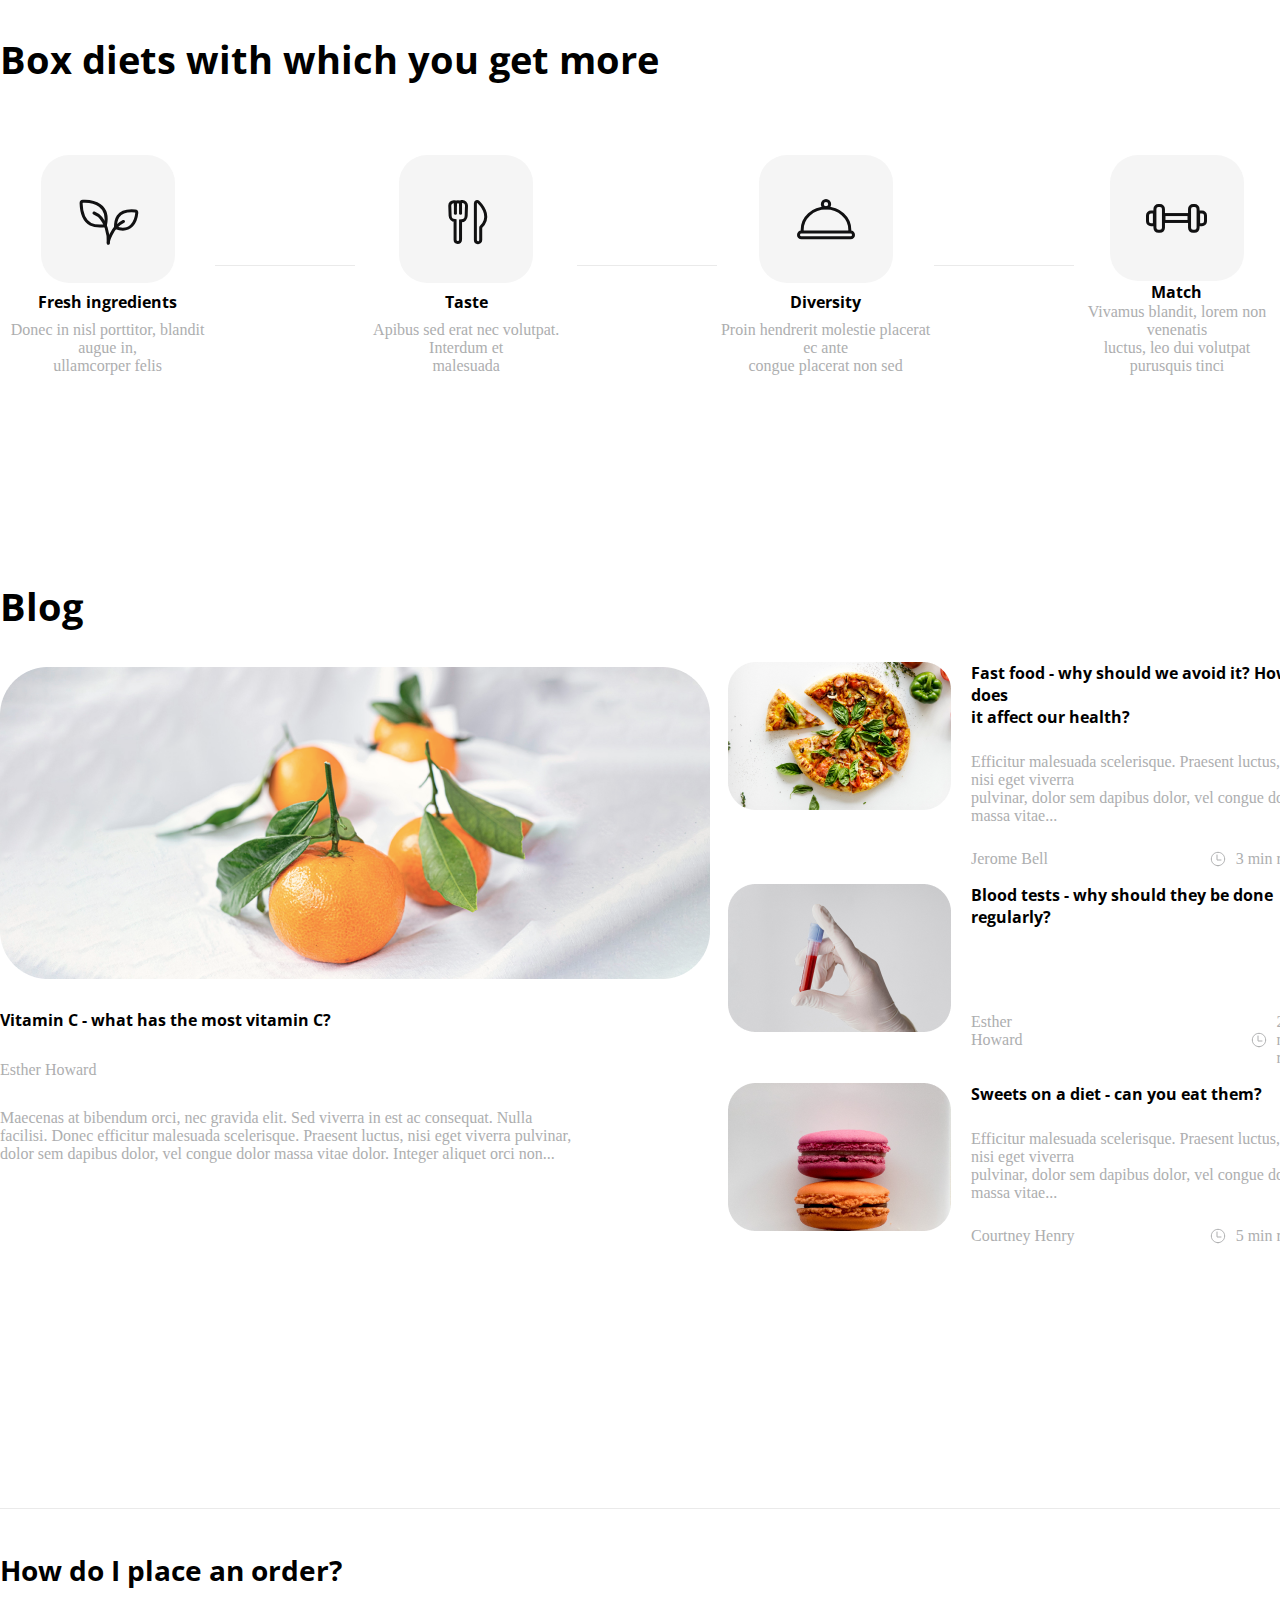
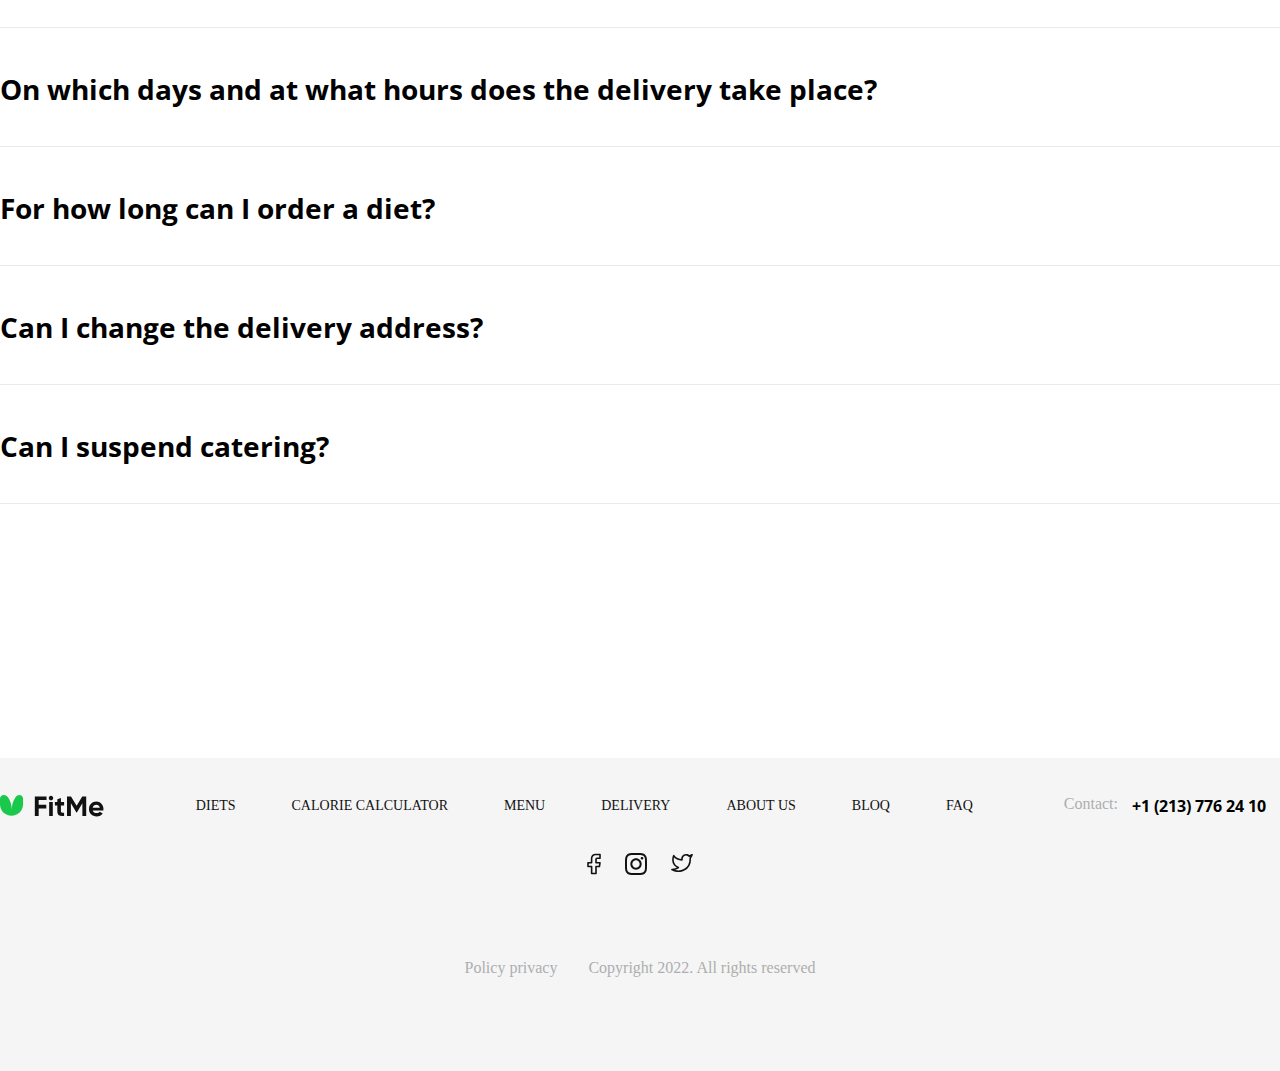
==== commit a1ac989a: "menu,sign up" ====
--- a/index.html
+++ b/index.html
@@ -6,6 +6,7 @@
     <meta http-equiv="X-UA-Compatible" content="IE=edge">
     <meta name="viewport" content="width=device-width, initial-scale=1.0">
     <title>FitMe</title>
+    <link href="https://fonts.googleapis.com/css2?family=Cormorant+Garamond:wght@300&family=Open+Sans:wght@700&display=swap" rel="stylesheet">
     <link rel="stylesheet" href="./css/landing.css">
 </head>
 
@@ -15,7 +16,7 @@
         <nav>
             <a href="#" class="nav-link">DIETS</a>
             <a href="#" class="nav-link">CALORIE CALCULATOR</a>
-            <a href="#" class="nav-link">MENU</a>
+            <a href="./menu.html" class="nav-link">MENU</a>
             <a href="#" class="nav-link">DELIVERY</a>
             <a href="#" class="nav-link">ABOUT US</a>
             <a href="#" class="nav-link">BLOQ</a>
@@ -23,7 +24,7 @@
         </nav>
         <div class="signup">
             <img src="./assets/Lock.svg" alt="Lock">
-            <button>Sign In</button>
+            <a href="./signup.html"><button>Sign In</button></a>
         </div>
     </header>
     <div class="hero">
@@ -55,13 +56,13 @@
         </div>
         <div class="content-1">
             <img src="./assets/stars.svg" alt="stars">
-            <div class="textbox-1">
+            <div class="textbox">
                 <h3>Guy Hawkins</h3>
                 <p>Minima veniam, quis nostrum <br> exercitationem ullam corporis suscipit <br> laboriosam, nisi ut
                     aliquid ex ea commodi </p>
             </div>
             <img src="./assets/stars.svg" alt="stars">
-            <div class="textbox-2">
+            <div class="textbox">
                 <h3>Anonim</h3>
                 <p>Minima veniam, quis nostrum exercitationem <br> ullam corporis suscipit laboriosam, nisi ut <br>
                     aliquid ex ea commodi consequatur. Quis </p>
@@ -239,7 +240,7 @@
                 <p>By choosing our box catering at your door, you can be <br> sure that
                     your ready meals will be healthy and tasty.</p>
             </div>
-            <div class="number1">
+            <div class="number">
                 <img src="./assets/number1.svg" alt="1">
                 <img src="./assets/aifon.svg" alt="aifon">
                 <div>
@@ -247,7 +248,7 @@
                     <p>Qui blanditiis praesentium voluptatum deleniti atque <br> maxime placeat facere</p>
                 </div>
             </div>
-            <div class="number2">
+            <div class="number">
                 <img src="./assets/number2.svg" alt="2">
                 <img src="./assets/chef-hat.svg" alt="chef-hat">
                 <div>
@@ -255,7 +256,7 @@
                     <p>Qui blanditiis praesentium voluptatum deleniti atque <br> veniet ut et voluptates repudiandae</p>
                 </div>
             </div>
-            <div class="number3">
+            <div class="number">
                 <img src="./assets/number3.svg" alt="3">
                 <img src="./assets/delivery.svg" alt="deliver">
                 <div>
@@ -362,27 +363,27 @@
     </div>
     <div class="questions">
         <img src="./assets/longline.png" alt="line">
-        <div class="question1">
+        <div class="question">
             <h3>How do I place an order?</h3>
             <img src="./assets/Arrow.svg" alt="arrow">
         </div>
         <img src="./assets/longline.png" alt="line">
-        <div class="question2">
+        <div class="question">
             <h3>On which days and at what hours does the delivery take place?</h3>
             <img src="./assets/Arrow.svg" alt="arrow">
         </div>
         <img src="./assets/longline.png" alt="line">
-        <div class="question3">
+        <div class="question">
             <h3>For how long can I order a diet?</h3>
             <img src="./assets/Arrow.svg" alt="arrow">
         </div>
         <img src="./assets/longline.png" alt="line">
-        <div class="question4">
+        <div class="question">
             <h3>Can I change the delivery address?</h3>
             <img src="./assets/Arrow.svg" alt="arrow">
         </div>
         <img src="./assets/longline.png" alt="line">
-        <div class="question5">
+        <div class="question">
             <h3>Can I suspend catering?</h3>
             <img src="./assets/Arrow.svg" alt="arrow">
         </div>
@@ -394,7 +395,7 @@
             <nav>
                 <a href="#" class="nav-link">DIETS</a>
                 <a href="#" class="nav-link">CALORIE CALCULATOR</a>
-                <a href="#" class="nav-link">MENU</a>
+                <a href="./menu.html" class="nav-link">MENU</a>
                 <a href="#" class="nav-link">DELIVERY</a>
                 <a href="#" class="nav-link">ABOUT US</a>
                 <a href="#" class="nav-link">BLOQ</a>
--- a/css/landing.css
+++ b/css/landing.css
@@ -1 +1,680 @@
-*{box-sizing:border-box;margin:0;padding:0}header{height:95px;display:flex;justify-content:space-between;align-items:center;max-width:1440px;margin-right:auto;margin-left:auto}header nav{display:flex;gap:56px}header .nav-link{color:#111112;font-size:14px;line-height:19px;text-decoration:none}header .signup{display:flex;gap:33px}header .signup button{width:96px;height:43px;background:#111112;border-radius:18px;color:#fdfbfa;font-size:14px;line-height:19px;border:none}.hero{display:flex;align-items:center;width:100%;justify-content:space-between}.hero .midsection h1{font-size:72px;line-height:74px}.content{display:flex;justify-content:space-between;margin-left:auto;margin-right:auto;max-width:1400px}.content .text h2{font-size:38px;line-height:62px;color:#111112}.content .text #because{margin-top:40px;font-size:16px;line-height:22px;color:#adaeaf}.content .text div{display:flex;align-items:center;margin-top:28px}.content .text div p{margin-left:50px;font-size:16px;line-height:22px;color:#111112}.content .content-1 .textbox-1{width:334px;height:126px;background:#f5f5f5;border-radius:24px;padding:16px}.content .content-1 .textbox-1 p{font-size:14px;line-height:19px;color:#adaeaf}.content .content-1 .textbox-2{width:334px;height:126px;background:#f5f5f5;border-radius:24px;padding:16px}.content .content-1 .textbox-2 P{font-size:14px;line-height:19px;color:#adaeaf}.content .content-2 .textbox-3{width:334px;height:126px;background:#f5f5f5;border-radius:24px;padding:16px}.content .content-2 .textbox-3 P{font-size:14px;line-height:19px;color:#adaeaf}.content .content-2 .textbox-4{width:334px;height:126px;background:#f5f5f5;border-radius:24px;padding:16px}.content .content-2 .textbox-4 p{font-size:14px;line-height:19px;color:#adaeaf}.thirdsection{padding-top:230px;max-width:1450px;margin-left:auto;margin-right:auto}.thirdsection h2{font-size:38px;line-height:62px;color:#111112}.thirdsection .diets{display:flex;justify-content:space-between;margin-top:65px}.thirdsection .diets .slim p{font-size:16px;line-height:22px;color:#111112}.thirdsection .diets .slim .calorie{display:flex;justify-content:space-between;width:242px;margin-top:14px}.thirdsection .diets .slim .calorie p{background:#f5f5f5;border-radius:8px}.thirdsection .diets .slim .text{margin-top:20px}.thirdsection .diets .slim .text p{color:#adaeaf}.thirdsection .diets .slim .cost{display:flex;align-items:baseline;margin-top:20px}.thirdsection .diets .slim .cost p{color:#adaeaf}.thirdsection .diets .slim .cost button{width:98px;height:39px;background:#1ac84b;border-radius:10px;border:none;margin-left:96px;color:#fff}.thirdsection .diets .fit p{font-size:16px;line-height:22px;color:#111112}.thirdsection .diets .fit .calorie{display:flex;justify-content:space-between;width:242px;margin-top:14px}.thirdsection .diets .fit .calorie p{background:#f5f5f5;border-radius:8px}.thirdsection .diets .fit .text{margin-top:20px}.thirdsection .diets .fit .text p{color:#adaeaf}.thirdsection .diets .fit .cost{display:flex;align-items:baseline;margin-top:42px}.thirdsection .diets .fit .cost p{color:#adaeaf}.thirdsection .diets .fit .cost button{width:98px;height:39px;background:#1ac84b;border-radius:10px;border:none;margin-left:96px;color:#fff}.thirdsection .diets .vegan p{font-size:16px;line-height:22px;color:#111112}.thirdsection .diets .vegan .calorie{display:flex;justify-content:space-between;width:242px;margin-top:14px}.thirdsection .diets .vegan .calorie p{background:#f5f5f5;border-radius:8px}.thirdsection .diets .vegan .text{margin-top:20px}.thirdsection .diets .vegan .text p{color:#adaeaf}.thirdsection .diets .vegan .cost{display:flex;align-items:baseline;margin-top:42px}.thirdsection .diets .vegan .cost p{color:#adaeaf}.thirdsection .diets .vegan .cost button{width:98px;height:39px;background:#1ac84b;border-radius:10px;border:none;margin-left:96px;color:#fff}.thirdsection .diets .keto p{font-size:16px;line-height:22px;color:#111112}.thirdsection .diets .keto .calorie{display:flex;justify-content:space-between;width:242px;margin-top:14px}.thirdsection .diets .keto .calorie p{background:#f5f5f5;border-radius:8px}.thirdsection .diets .keto .text{margin-top:20px}.thirdsection .diets .keto .text p{color:#adaeaf}.thirdsection .diets .keto .cost{display:flex;align-items:baseline;margin-top:20px}.thirdsection .diets .keto .cost p{color:#adaeaf}.thirdsection .diets .keto .cost button{width:98px;height:39px;background:#1ac84b;border-radius:10px;border:none;margin-left:96px;color:#fff}.commonsection{display:flex;margin-top:222px;max-width:1440px;margin-right:auto;margin-left:auto}.commonsection .deliversection h2{color:#111112;font-size:38px;line-height:62px}.commonsection .deliversection p{color:#111112;font-size:16px;line-height:22px}.commonsection .deliversection .coordinate{display:flex;width:588px;justify-content:space-between;margin-top:94px}.commonsection .deliversection .coordinate #city{width:345px;height:58px;border:1px solid #adaeaf;border-radius:22px;background:#fdfbfa;padding:18px;font-size:16px;line-height:22px}.commonsection .deliversection .coordinate #nip{width:223px;height:58px;border:1px solid #adaeaf;border-radius:22px;background:#fdfbfa;padding:18px}.commonsection .deliversection .locate{display:flex;margin-top:38px;width:265px;justify-content:space-between;align-items:center}.commonsection .deliversection .locate button{width:135px;height:43px;background:#ffb21a;border-radius:18px;color:#fff;border:none}.commonsection .deliversection .locate #aim{margin-left:22px}.commonsection .word{display:flex;margin-top:32px}.commonsection .name{margin-left:70px;max-height:352px;display:flex;flex-direction:column;gap:40px}.commonsection .name .title{display:flex;align-items:center;justify-content:center;width:222px;height:58px;background:#f5f5f5;border-radius:18px}.ordersection{max-width:1440px;height:381px;background:#e8edf2;border-radius:100px;margin-top:260px;margin-left:auto;margin-right:auto}.ordersection #rightyellow{position:relative;bottom:1025px}.ordersection #avacado{position:relative;bottom:509px;right:38px}.ordersection #kiwi{position:relative;left:1035px;bottom:1450px}.ordersection h2{position:relative;bottom:1752px;left:570px;font-size:38px;line-height:62px}.ordersection p{font-size:16px;line-height:22px;position:relative;bottom:1748px;left:600px}.ordersection button{color:#fff;width:138px;height:43px;background:#111112;border:none;border-radius:18px;position:relative;bottom:1700px;left:670px}.choosesection{display:flex;margin-top:226px;max-width:1440px;margin-left:auto;margin-right:auto}.choosesection h2{font-size:38px;line-height:62px}.choosesection h2 img{margin-left:10px}.choosesection #bag{margin-bottom:200px}.choosesection .bigsection{display:flex;justify-content:space-between;flex-direction:column;max-height:600px}.choosesection .bigsection .number1{display:flex;justify-content:space-between;align-items:center;width:640px}.choosesection .bigsection .number1 p{color:#adaeaf}.choosesection .bigsection .number2{display:flex;justify-content:space-between;align-items:center;width:640px}.choosesection .bigsection .number2 p{color:#adaeaf}.choosesection .bigsection .number3{display:flex;justify-content:space-between;align-items:center;width:640px}.choosesection .bigsection .number3 p{color:#adaeaf}.boxdietsection{margin-top:190px;max-width:1440px;margin-left:auto;margin-right:auto}.boxdietsection h2{font-size:38px;line-height:62px}.boxdietsection .boxdiets{margin-top:65px;display:flex;align-items:center}.boxdietsection .boxdiets .fresh{height:220px;display:flex;flex-direction:column;justify-content:space-between;align-items:center;text-align:center}.boxdietsection .boxdiets .fresh p{color:#adaeaf}.boxdietsection .boxdiets .fresh .plant{width:134px;height:128px;background:#f5f5f5;border-radius:28px;display:flex;align-items:center;justify-content:center}.boxdietsection .boxdiets .taste{height:220px;display:flex;flex-direction:column;justify-content:space-between;align-items:center;text-align:center}.boxdietsection .boxdiets .taste p{color:#adaeaf}.boxdietsection .boxdiets .taste .tasteicon{width:134px;height:128px;background:#f5f5f5;border-radius:28px;display:flex;align-items:center;justify-content:center}.boxdietsection .boxdiets .diversity{height:220px;display:flex;flex-direction:column;justify-content:space-between;align-items:center;text-align:center}.boxdietsection .boxdiets .diversity p{color:#adaeaf}.boxdietsection .boxdiets .diversity .diversityicon{width:134px;height:128px;background:#f5f5f5;border-radius:28px;display:flex;align-items:center;justify-content:center}.boxdietsection .boxdiets .match{height:220px;display:flex;flex-direction:column;justify-content:space-between;align-items:center;text-align:center}.boxdietsection .boxdiets .match p{color:#adaeaf}.boxdietsection .boxdiets .match .gymicon{width:134px;height:128px;background:#f5f5f5;border-radius:28px;display:flex;align-items:center;justify-content:center}.blogsection{margin-top:200px;max-width:1440px;margin-left:auto;margin-right:auto}.blogsection h2{font-size:38px;line-height:62px}.blogsection .product{display:flex;justify-content:space-between}.blogsection .product .blog{display:flex;flex-direction:column;gap:30px;margin-top:30px}.blogsection .product .blog p{color:#adaeaf}.blogsection .product .rightside{display:flex;flex-direction:column;gap:30px}.blogsection .product .rightside .watch2{display:flex;flex-direction:column;gap:85px}.blogsection .product .rightside .watch2 .time{display:flex;gap:228px}.blogsection .product .rightside .watch2 .time p{color:#adaeaf}.blogsection .product .rightside .watch2 .time div{display:flex;gap:10px}.blogsection .video{display:flex;gap:20px}.blogsection .video .watch{display:flex;flex-direction:column;gap:25px}.blogsection .video .watch p{color:#adaeaf}.blogsection .video .watch .time{display:flex;justify-content:space-between}.blogsection .video .watch .time div{display:flex;gap:10px}.questions{margin-top:250px;max-width:1440px;margin-left:auto;margin-right:auto}.questions .question1{display:flex;justify-content:space-between;width:1440px;margin-top:38px;margin-bottom:25px}.questions .question1 h3{font-size:28px;line-height:38px}.questions .question2{display:flex;justify-content:space-between;width:1440px;margin-top:38px;margin-bottom:25px}.questions .question2 h3{font-size:28px;line-height:38px}.questions .question3{display:flex;justify-content:space-between;width:1440px;margin-top:38px;margin-bottom:25px}.questions .question3 h3{font-size:28px;line-height:38px}.questions .question4{display:flex;justify-content:space-between;width:1440px;margin-top:38px;margin-bottom:25px}.questions .question4 h3{font-size:28px;line-height:38px}.questions .question5{display:flex;justify-content:space-between;width:1440px;margin-top:38px;margin-bottom:25px}.questions .question5 h3{font-size:28px;line-height:38px}.footer{width:1920px;height:313px;background:#f5f5f5;margin-top:250px}.footer footer{height:95px;display:flex;justify-content:space-between;align-items:center;max-width:1440px;margin-right:auto;margin-left:auto}.footer footer .contact{display:flex;gap:14px}.footer footer .contact p{color:#adaeaf}.footer footer nav{display:flex;gap:56px}.footer footer .nav-link{color:#111112;font-size:14px;line-height:19px;text-decoration:none}.footer .socialmedia{display:flex;justify-content:center;gap:24px}.footer .privacy{display:flex;justify-content:center;padding-top:80px;gap:31px}.footer .privacy p{color:#adaeaf}+* {
+  box-sizing: border-box;
+  margin: 0;
+  padding: 0;
+}
+
+h1, h2, h3, h4 {
+  font-family: "Open Sans", sans-serif;
+}
+
+header {
+  padding-top: 50px;
+  display: flex;
+  justify-content: space-between;
+  align-items: center;
+  max-width: 1440px;
+  margin-right: auto;
+  margin-left: auto;
+}
+header nav {
+  display: flex;
+  gap: 56px;
+}
+header .nav-link {
+  color: #111112;
+  font-size: 14px;
+  line-height: 19px;
+  text-decoration: none;
+}
+header .signup {
+  display: flex;
+  gap: 33px;
+}
+header .signup button {
+  width: 96px;
+  height: 43px;
+  background: #111112;
+  border-radius: 18px;
+  color: #FDFBFA;
+  font-size: 14px;
+  line-height: 19px;
+  border: none;
+}
+
+.hero {
+  display: flex;
+  align-items: center;
+  width: 100%;
+  justify-content: space-between;
+}
+.hero .midsection h1 {
+  font-size: 72px;
+  line-height: 74px;
+}
+
+.content {
+  display: flex;
+  justify-content: space-between;
+  margin-left: auto;
+  margin-right: auto;
+  max-width: 1400px;
+}
+.content .text h2 {
+  font-size: 38px;
+  line-height: 62px;
+  color: #111112;
+}
+.content .text #because {
+  margin-top: 40px;
+  font-size: 16px;
+  line-height: 22px;
+  color: #ADAEAF;
+}
+.content .text div {
+  display: flex;
+  align-items: center;
+  margin-top: 28px;
+  gap: 50px;
+}
+.content .text div p {
+  font-size: 16px;
+  line-height: 22px;
+  color: #111112;
+}
+.content .content-1 .textbox {
+  width: 334px;
+  height: 126px;
+  background: #F5F5F5;
+  border-radius: 24px;
+  padding: 16px;
+}
+.content .content-1 .textbox p {
+  font-size: 14px;
+  line-height: 19px;
+  color: #ADAEAF;
+}
+.content .content-2 .textbox-3 {
+  width: 334px;
+  height: 126px;
+  background: #F5F5F5;
+  border-radius: 24px;
+  padding: 16px;
+}
+.content .content-2 .textbox-3 P {
+  font-size: 14px;
+  line-height: 19px;
+  color: #ADAEAF;
+}
+.content .content-2 .textbox-4 {
+  width: 334px;
+  height: 126px;
+  background: #F5F5F5;
+  border-radius: 24px;
+  padding: 16px;
+}
+.content .content-2 .textbox-4 p {
+  font-size: 14px;
+  line-height: 19px;
+  color: #ADAEAF;
+}
+
+.thirdsection {
+  padding-top: 230px;
+  max-width: 1450px;
+  margin-left: auto;
+  margin-right: auto;
+}
+.thirdsection h2 {
+  font-size: 38px;
+  line-height: 62px;
+  color: #111112;
+}
+.thirdsection .diets {
+  display: flex;
+  gap: 20px;
+  margin-top: 65px;
+}
+.thirdsection .diets .slim p {
+  font-size: 16px;
+  line-height: 22px;
+  color: #111112;
+}
+.thirdsection .diets .slim .calorie {
+  display: flex;
+  justify-content: space-between;
+  width: 242px;
+  margin-top: 14px;
+}
+.thirdsection .diets .slim .calorie p {
+  background: #F5F5F5;
+  border-radius: 8px;
+}
+.thirdsection .diets .slim .text {
+  margin-top: 20px;
+}
+.thirdsection .diets .slim .text p {
+  color: #ADAEAF;
+}
+.thirdsection .diets .slim .cost {
+  display: flex;
+  align-items: baseline;
+  margin-top: 20px;
+}
+.thirdsection .diets .slim .cost p {
+  color: #ADAEAF;
+}
+.thirdsection .diets .slim .cost button {
+  width: 98px;
+  height: 39px;
+  background: #1AC84B;
+  border-radius: 10px;
+  border: none;
+  margin-left: 68px;
+  color: white;
+}
+.thirdsection .diets .fit p {
+  font-size: 16px;
+  line-height: 22px;
+  color: #111112;
+}
+.thirdsection .diets .fit .calorie {
+  display: flex;
+  justify-content: space-between;
+  width: 242px;
+  margin-top: 14px;
+}
+.thirdsection .diets .fit .calorie p {
+  background: #F5F5F5;
+  border-radius: 8px;
+}
+.thirdsection .diets .fit .text {
+  margin-top: 20px;
+}
+.thirdsection .diets .fit .text p {
+  color: #ADAEAF;
+}
+.thirdsection .diets .fit .cost {
+  display: flex;
+  align-items: baseline;
+  margin-top: 42px;
+}
+.thirdsection .diets .fit .cost p {
+  color: #ADAEAF;
+}
+.thirdsection .diets .fit .cost button {
+  width: 98px;
+  height: 39px;
+  background: #1AC84B;
+  border-radius: 10px;
+  border: none;
+  margin-left: 68px;
+  color: white;
+}
+.thirdsection .diets .vegan p {
+  font-size: 16px;
+  line-height: 22px;
+  color: #111112;
+}
+.thirdsection .diets .vegan .calorie {
+  display: flex;
+  justify-content: space-between;
+  width: 242px;
+  margin-top: 14px;
+}
+.thirdsection .diets .vegan .calorie p {
+  background: #F5F5F5;
+  border-radius: 8px;
+}
+.thirdsection .diets .vegan .text {
+  margin-top: 20px;
+}
+.thirdsection .diets .vegan .text p {
+  color: #ADAEAF;
+}
+.thirdsection .diets .vegan .cost {
+  display: flex;
+  align-items: baseline;
+  margin-top: 42px;
+}
+.thirdsection .diets .vegan .cost p {
+  color: #ADAEAF;
+}
+.thirdsection .diets .vegan .cost button {
+  width: 98px;
+  height: 39px;
+  background: #1AC84B;
+  border-radius: 10px;
+  border: none;
+  margin-left: 68px;
+  color: white;
+}
+.thirdsection .diets .keto p {
+  font-size: 16px;
+  line-height: 22px;
+  color: #111112;
+}
+.thirdsection .diets .keto .calorie {
+  display: flex;
+  justify-content: space-between;
+  width: 242px;
+  margin-top: 14px;
+}
+.thirdsection .diets .keto .calorie p {
+  background: #F5F5F5;
+  border-radius: 8px;
+}
+.thirdsection .diets .keto .text {
+  margin-top: 20px;
+}
+.thirdsection .diets .keto .text p {
+  color: #ADAEAF;
+}
+.thirdsection .diets .keto .cost {
+  display: flex;
+  align-items: baseline;
+  margin-top: 20px;
+}
+.thirdsection .diets .keto .cost p {
+  color: #ADAEAF;
+}
+.thirdsection .diets .keto .cost button {
+  width: 98px;
+  height: 39px;
+  background: #1AC84B;
+  border-radius: 10px;
+  border: none;
+  margin-left: 68px;
+  color: white;
+}
+
+.commonsection {
+  display: flex;
+  margin-top: 222px;
+  max-width: 1440px;
+  margin-right: auto;
+  margin-left: auto;
+}
+.commonsection .deliversection h2 {
+  color: #111112;
+  font-size: 38px;
+  line-height: 62px;
+}
+.commonsection .deliversection p {
+  color: #111112;
+  font-size: 16px;
+  line-height: 22px;
+}
+.commonsection .deliversection .coordinate {
+  display: flex;
+  width: 588px;
+  justify-content: space-between;
+  margin-top: 94px;
+}
+.commonsection .deliversection .coordinate #city {
+  width: 345px;
+  height: 58px;
+  border: 1px solid #ADAEAF;
+  border-radius: 22px;
+  background: #FDFBFA;
+  padding: 18px;
+  font-size: 16px;
+  line-height: 22px;
+}
+.commonsection .deliversection .coordinate #nip {
+  width: 223px;
+  height: 58px;
+  border: 1px solid #ADAEAF;
+  border-radius: 22px;
+  background: #FDFBFA;
+  padding: 18px;
+}
+.commonsection .deliversection .locate {
+  display: flex;
+  margin-top: 38px;
+  width: 265px;
+  justify-content: space-between;
+  align-items: center;
+}
+.commonsection .deliversection .locate button {
+  width: 135px;
+  height: 43px;
+  background: #FFB21A;
+  border-radius: 18px;
+  color: white;
+  border: none;
+}
+.commonsection .deliversection .locate #aim {
+  margin-left: 22px;
+}
+.commonsection .word {
+  display: flex;
+  margin-top: 32px;
+}
+.commonsection .name {
+  margin-left: 70px;
+  display: flex;
+  flex-direction: column;
+  gap: 40px;
+}
+.commonsection .name .title {
+  display: flex;
+  align-items: center;
+  justify-content: center;
+  width: 222px;
+  height: 58px;
+  background: #F5F5F5;
+  border-radius: 18px;
+}
+
+.ordersection {
+  max-width: 1440px;
+  height: 381px;
+  background: #e8edf2;
+  border-radius: 100px;
+  margin-top: 260px;
+  margin-left: auto;
+  margin-right: auto;
+  position: relative;
+}
+.ordersection #rightyellow {
+  position: relative;
+  bottom: 1025px;
+}
+.ordersection #avacado {
+  position: relative;
+  bottom: 509px;
+  right: 38px;
+}
+.ordersection #kiwi {
+  position: relative;
+  left: 1035px;
+  bottom: 1450px;
+}
+.ordersection h2 {
+  position: absolute;
+  bottom: 220px;
+  left: 566px;
+  font-size: 38px;
+  line-height: 62px;
+}
+.ordersection p {
+  font-size: 16px;
+  line-height: 22px;
+  position: absolute;
+  bottom: 180px;
+  left: 590px;
+}
+.ordersection button {
+  color: white;
+  width: 138px;
+  height: 43px;
+  background: #111112;
+  border: none;
+  border-radius: 18px;
+  position: absolute;
+  bottom: 90px;
+  right: 44%;
+}
+
+.choosesection {
+  display: flex;
+  margin-top: 226px;
+  max-width: 1440px;
+  margin-left: auto;
+  margin-right: auto;
+}
+.choosesection h2 {
+  font-size: 38px;
+  line-height: 62px;
+}
+.choosesection h2 img {
+  margin-left: 10px;
+}
+.choosesection #bag {
+  margin-bottom: 200px;
+}
+.choosesection .bigsection {
+  display: flex;
+  justify-content: space-between;
+  flex-direction: column;
+  max-height: 600px;
+}
+.choosesection .bigsection .number {
+  display: flex;
+  justify-content: space-between;
+  align-items: center;
+  width: 640px;
+  gap: 20px;
+}
+.choosesection .bigsection .number p {
+  color: #ADAEAF;
+}
+
+.boxdietsection {
+  margin-top: 190px;
+  max-width: 1440px;
+  margin-left: auto;
+  margin-right: auto;
+}
+.boxdietsection h2 {
+  font-size: 38px;
+  line-height: 62px;
+}
+.boxdietsection .boxdiets {
+  margin-top: 65px;
+  display: flex;
+  align-items: center;
+}
+.boxdietsection .boxdiets .fresh {
+  height: 220px;
+  display: flex;
+  flex-direction: column;
+  justify-content: space-between;
+  align-items: center;
+  text-align: center;
+}
+.boxdietsection .boxdiets .fresh p {
+  color: #ADAEAF;
+}
+.boxdietsection .boxdiets .fresh .plant {
+  width: 134px;
+  height: 128px;
+  background: #F5F5F5;
+  border-radius: 28px;
+  display: flex;
+  align-items: center;
+  justify-content: center;
+}
+.boxdietsection .boxdiets .taste {
+  height: 220px;
+  display: flex;
+  flex-direction: column;
+  justify-content: space-between;
+  align-items: center;
+  text-align: center;
+}
+.boxdietsection .boxdiets .taste p {
+  color: #ADAEAF;
+}
+.boxdietsection .boxdiets .taste .tasteicon {
+  width: 134px;
+  height: 128px;
+  background: #F5F5F5;
+  border-radius: 28px;
+  display: flex;
+  align-items: center;
+  justify-content: center;
+}
+.boxdietsection .boxdiets .diversity {
+  height: 220px;
+  display: flex;
+  flex-direction: column;
+  justify-content: space-between;
+  align-items: center;
+  text-align: center;
+}
+.boxdietsection .boxdiets .diversity p {
+  color: #ADAEAF;
+}
+.boxdietsection .boxdiets .diversity .diversityicon {
+  width: 134px;
+  height: 128px;
+  background: #F5F5F5;
+  border-radius: 28px;
+  display: flex;
+  align-items: center;
+  justify-content: center;
+}
+.boxdietsection .boxdiets .match {
+  height: 220px;
+  display: flex;
+  flex-direction: column;
+  justify-content: space-between;
+  align-items: center;
+  text-align: center;
+}
+.boxdietsection .boxdiets .match p {
+  color: #ADAEAF;
+}
+.boxdietsection .boxdiets .match .gymicon {
+  width: 134px;
+  height: 128px;
+  background: #F5F5F5;
+  border-radius: 28px;
+  display: flex;
+  align-items: center;
+  justify-content: center;
+}
+
+.blogsection {
+  margin-top: 200px;
+  max-width: 1440px;
+  margin-left: auto;
+  margin-right: auto;
+}
+.blogsection h2 {
+  font-size: 38px;
+  line-height: 62px;
+}
+.blogsection .product {
+  display: flex;
+  gap: 18px;
+}
+.blogsection .product .blog {
+  display: flex;
+  flex-direction: column;
+  gap: 30px;
+  margin-top: 30px;
+}
+.blogsection .product .blog p {
+  color: #ADAEAF;
+}
+.blogsection .product .rightside {
+  display: flex;
+  flex-direction: column;
+  gap: 16px;
+  margin-top: 25px;
+}
+.blogsection .product .rightside .watch2 {
+  display: flex;
+  flex-direction: column;
+  gap: 85px;
+}
+.blogsection .product .rightside .watch2 .time {
+  display: flex;
+  gap: 228px;
+}
+.blogsection .product .rightside .watch2 .time p {
+  color: #ADAEAF;
+}
+.blogsection .product .rightside .watch2 .time div {
+  display: flex;
+  gap: 10px;
+}
+.blogsection .video {
+  display: flex;
+  gap: 20px;
+}
+.blogsection .video .watch {
+  display: flex;
+  flex-direction: column;
+  gap: 25px;
+}
+.blogsection .video .watch p {
+  color: #ADAEAF;
+}
+.blogsection .video .watch .time {
+  display: flex;
+  justify-content: space-between;
+}
+.blogsection .video .watch .time div {
+  display: flex;
+  gap: 10px;
+}
+
+.questions {
+  margin-top: 250px;
+  max-width: 1440px;
+  margin-left: auto;
+  margin-right: auto;
+}
+.questions .question {
+  display: flex;
+  justify-content: space-between;
+  width: 1440px;
+  margin-top: 38px;
+  margin-bottom: 25px;
+}
+.questions .question h3 {
+  font-size: 28px;
+  line-height: 38px;
+}
+
+.footer {
+  height: 313px;
+  background: #F5F5F5;
+  margin-top: 250px;
+  margin-left: auto;
+  margin-right: auto;
+}
+.footer footer {
+  height: 95px;
+  display: flex;
+  justify-content: space-between;
+  align-items: center;
+  max-width: 1440px;
+  margin-right: auto;
+  margin-left: auto;
+}
+.footer footer .contact {
+  display: flex;
+  gap: 14px;
+}
+.footer footer .contact p {
+  color: #ADAEAF;
+}
+.footer footer nav {
+  display: flex;
+  gap: 56px;
+}
+.footer footer .nav-link {
+  color: #111112;
+  font-size: 14px;
+  line-height: 19px;
+  text-decoration: none;
+}
+.footer .socialmedia {
+  display: flex;
+  justify-content: center;
+  gap: 24px;
+}
+.footer .privacy {
+  display: flex;
+  justify-content: center;
+  padding-top: 80px;
+  gap: 31px;
+}
+.footer .privacy p {
+  color: #ADAEAF;
+}/*# sourceMappingURL=landing.css.map */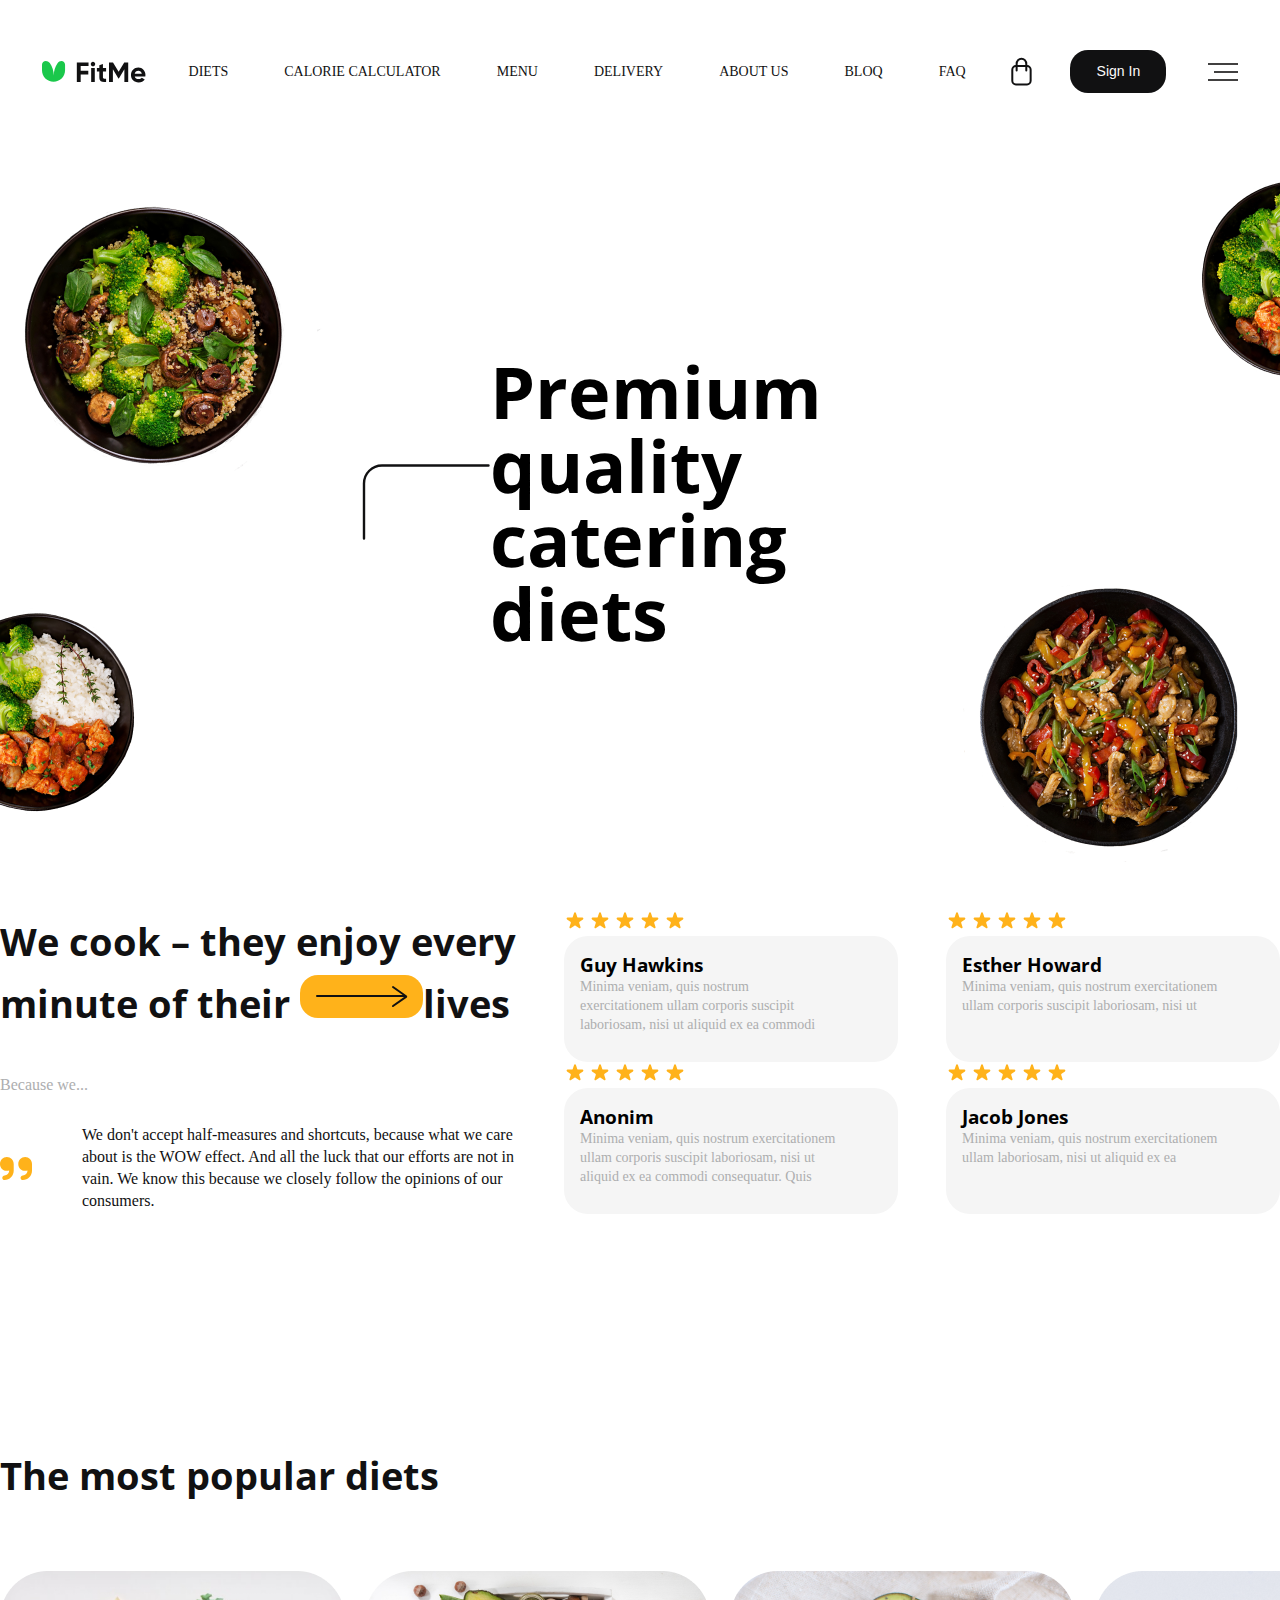
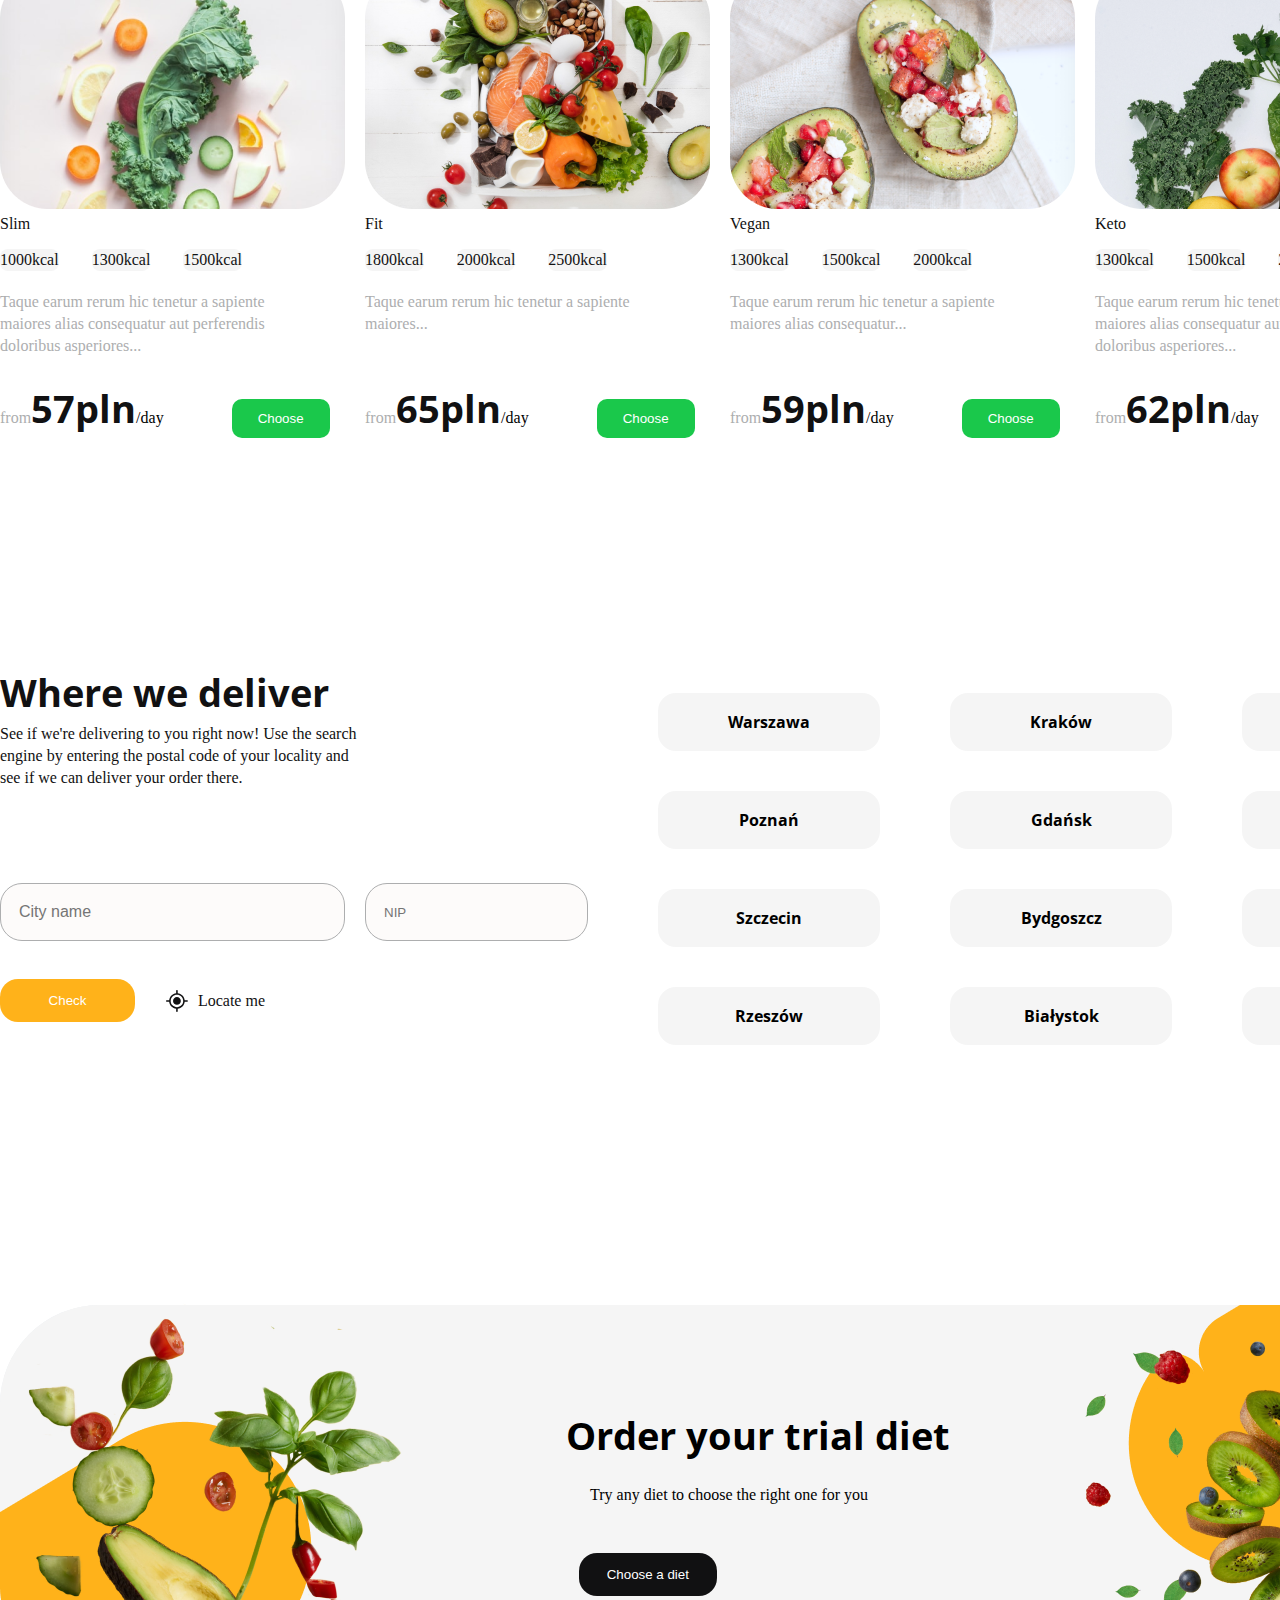
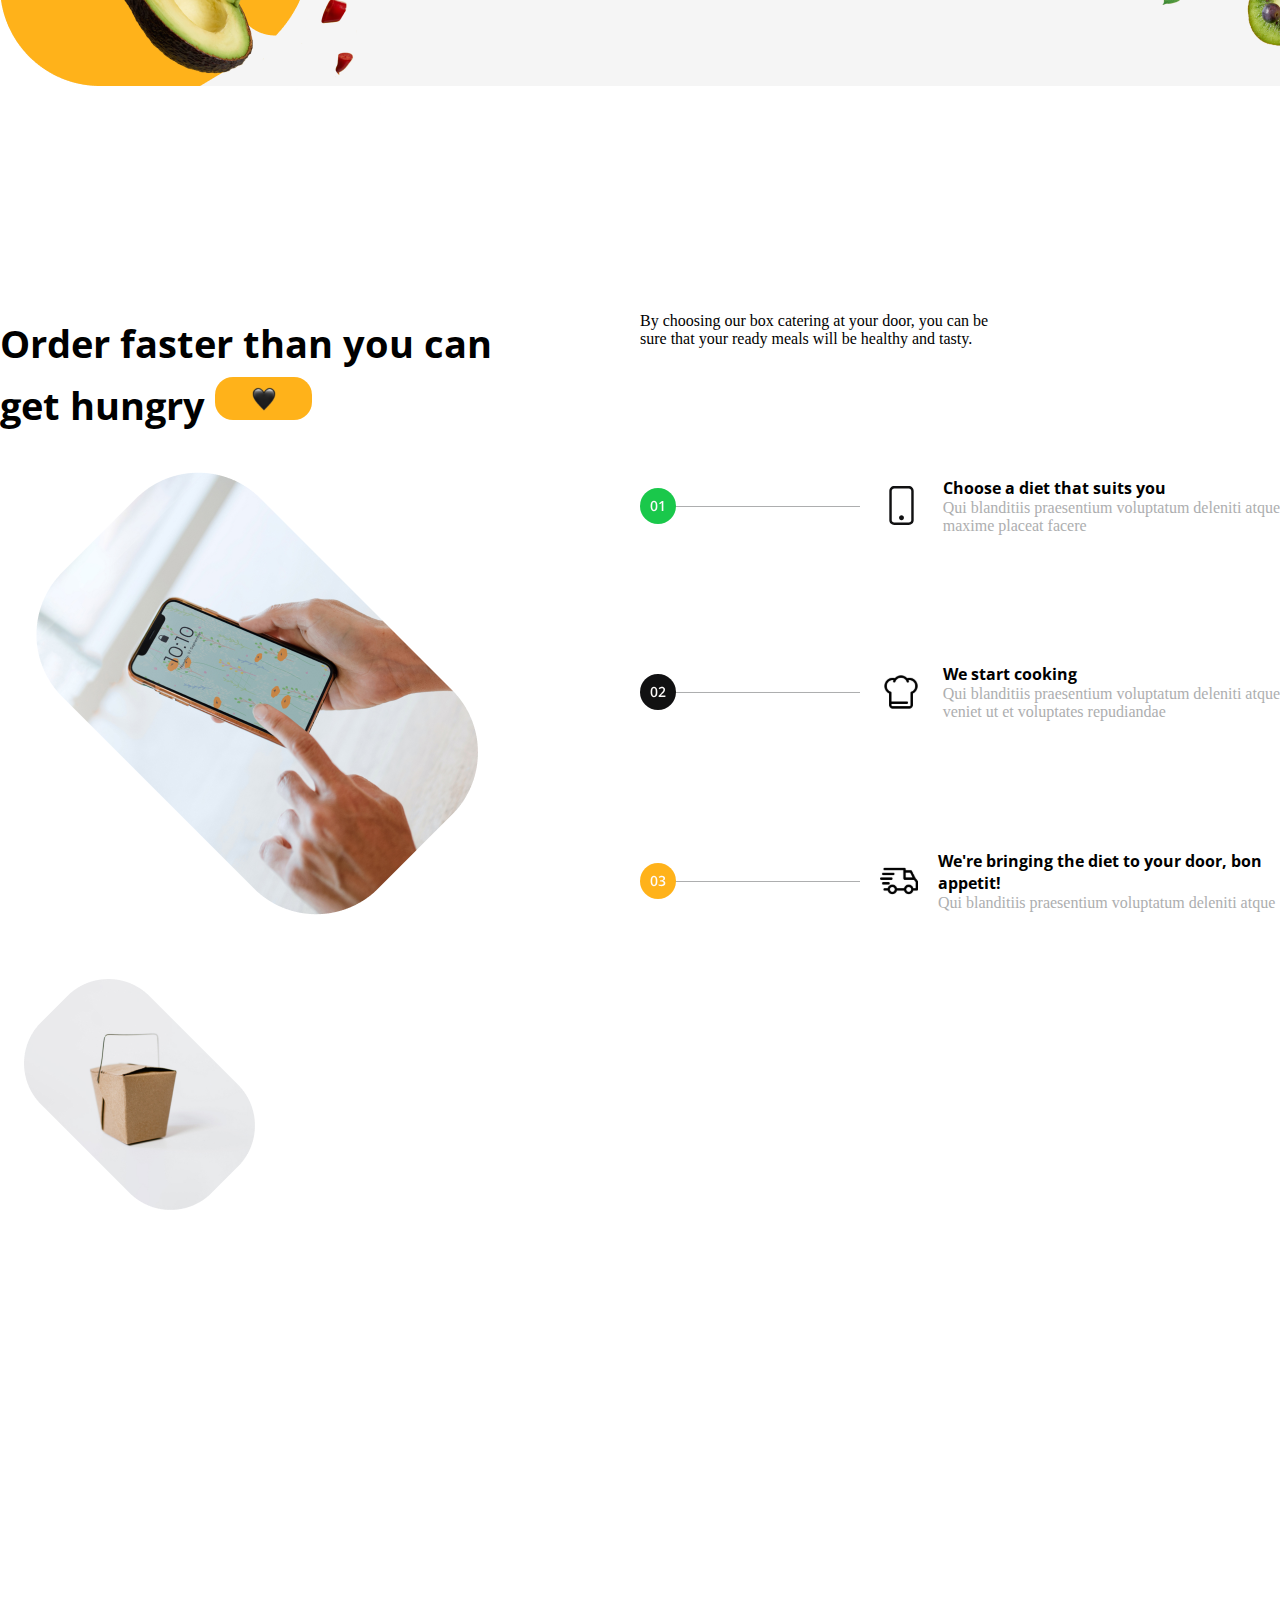
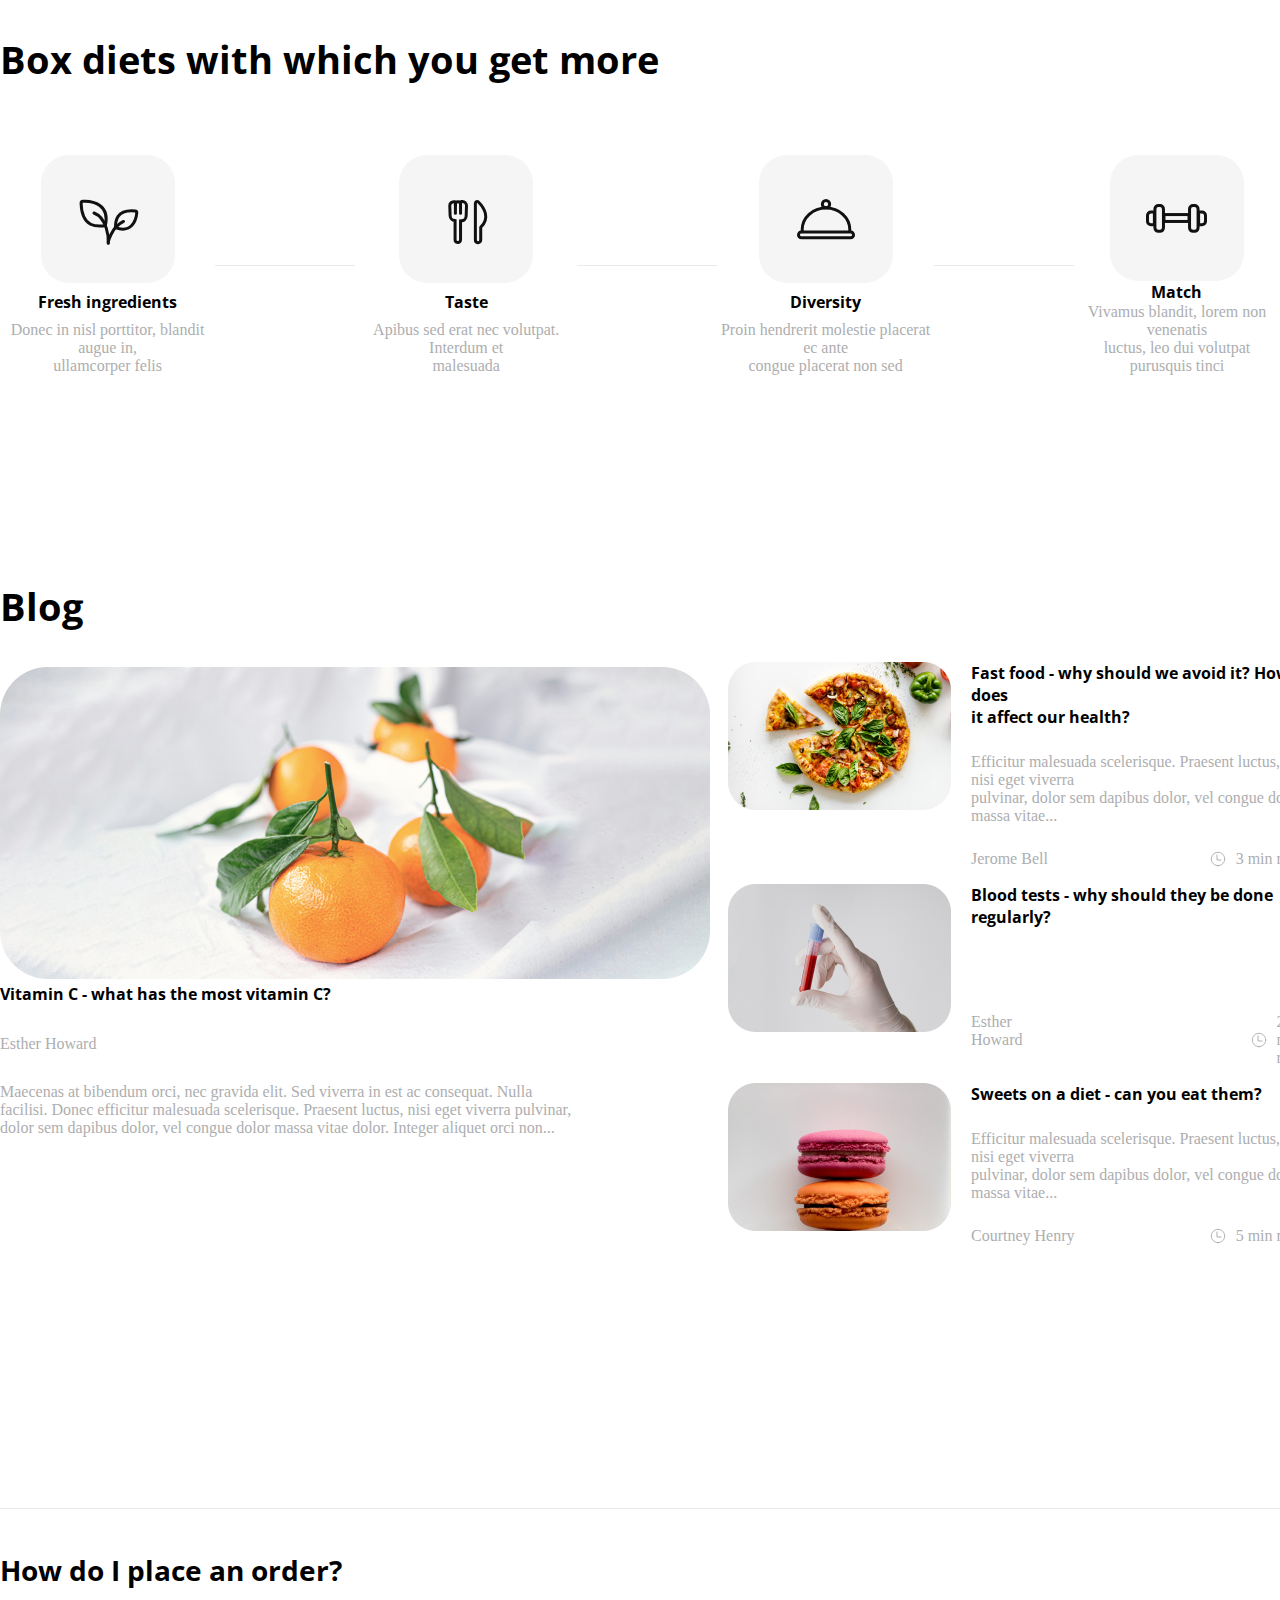
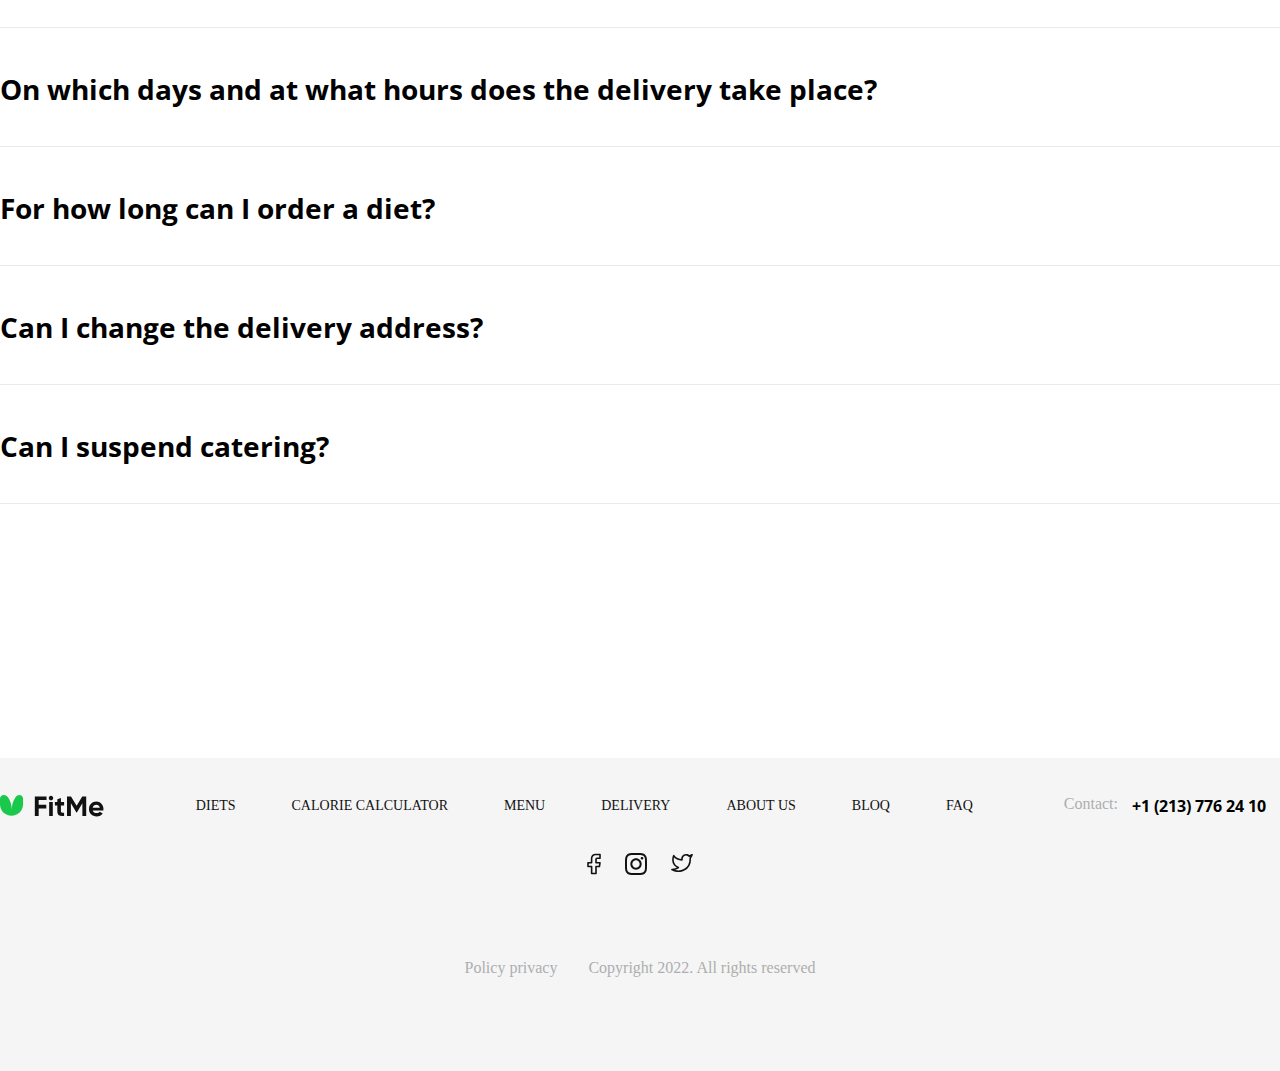
==== commit 25aef333: "responsive" ====
--- a/index.html
+++ b/index.html
@@ -6,25 +6,46 @@
     <meta http-equiv="X-UA-Compatible" content="IE=edge">
     <meta name="viewport" content="width=device-width, initial-scale=1.0">
     <title>FitMe</title>
-    <link href="https://fonts.googleapis.com/css2?family=Cormorant+Garamond:wght@300&family=Open+Sans:wght@700&display=swap" rel="stylesheet">
+    <link
+        href="https://fonts.googleapis.com/css2?family=Cormorant+Garamond:wght@300&family=Open+Sans:wght@700&display=swap"
+        rel="stylesheet">
     <link rel="stylesheet" href="./css/landing.css">
 </head>
 
 <body>
     <header>
         <img src="assets/Logo.svg" alt="logo">
-        <nav>
-            <a href="#" class="nav-link">DIETS</a>
-            <a href="#" class="nav-link">CALORIE CALCULATOR</a>
-            <a href="./menu.html" class="nav-link">MENU</a>
-            <a href="#" class="nav-link">DELIVERY</a>
-            <a href="#" class="nav-link">ABOUT US</a>
-            <a href="#" class="nav-link">BLOQ</a>
-            <a href="#" class="nav-link">FAQ</a>
+        <nav class="nav">
+            <ul>
+                <a href="#" class="nav-link">
+                    <li>DIETS</li>
+                </a>
+                <a href="#" class="nav-link">
+                    <li>CALORIE CALCULATOR</li>
+                </a>
+                <a class="nav-link" href="./menu.html">
+                    <li>MENU</li>
+                </a>
+                <a href="#" class="nav-link">
+                    <li>DELIVERY</li>
+                </a>
+                <a href="#" class="nav-link">
+                    <li>ABOUT US</li>
+                </a>
+                <a href="#" class="nav-link">
+                    <li>BLOQ</li>
+                </a>
+                <a href="#" class="nav-link">
+                    <li>FAQ</li>
+                </a>
+            </ul>
         </nav>
         <div class="signup">
             <img src="./assets/Lock.svg" alt="Lock">
             <a href="./signup.html"><button>Sign In</button></a>
+        </div>
+        <div class="burger">
+            <span></span>
         </div>
     </header>
     <div class="hero">
@@ -232,7 +253,7 @@
     <div class="choosesection">
         <div>
             <h2>Order faster than you can <br> get hungry<img src="./assets/hearticon.svg" alt="heart"></h2>
-            <img src="./assets/phone.png" alt="phone">
+            <img id="phone" src="./assets/phone.png" alt="phone">
             <img id="bag" src="./assets/bag.png" alt="bag">
         </div>
         <div class="bigsection">
@@ -242,7 +263,7 @@
             </div>
             <div class="number">
                 <img src="./assets/number1.svg" alt="1">
-                <img src="./assets/aifon.svg" alt="aifon">
+                <img id="aifon" src="./assets/aifon.svg" alt="aifon">
                 <div>
                     <h4>Choose a diet that suits you</h4>
                     <p>Qui blanditiis praesentium voluptatum deleniti atque <br> maxime placeat facere</p>
@@ -250,7 +271,7 @@
             </div>
             <div class="number">
                 <img src="./assets/number2.svg" alt="2">
-                <img src="./assets/chef-hat.svg" alt="chef-hat">
+                <img id="chef-hat" src="./assets/chef-hat.svg" alt="chef-hat">
                 <div>
                     <h4>We start cooking</h4>
                     <p>Qui blanditiis praesentium voluptatum deleniti atque <br> veniet ut et voluptates repudiandae</p>
@@ -258,7 +279,7 @@
             </div>
             <div class="number">
                 <img src="./assets/number3.svg" alt="3">
-                <img src="./assets/delivery.svg" alt="deliver">
+                <img id="deliver" src="./assets/delivery.svg" alt="deliver">
                 <div>
                     <h4>We're bringing the diet to your door, bon appetit!</h4>
                     <p>Qui blanditiis praesentium voluptatum deleniti atque</p>
@@ -274,19 +295,19 @@
                 <h4>Fresh ingredients</h4>
                 <p>Donec in nisl porttitor, blandit augue in, <br> ullamcorper felis</p>
             </div>
-            <img src="./assets/Line.png" alt="line">
+            <img id="line" src="./assets/Line.png" alt="line">
             <div class="taste">
                 <div class="tasteicon"><img src="./assets/Tasteicon.svg" alt="taste"></div>
                 <h4>Taste</h4>
                 <p>Apibus sed erat nec volutpat. Interdum et <br> malesuada</p>
             </div>
-            <img src="./assets/Line.png" alt="line">
+            <img id="line" src="./assets/Line.png" alt="line">
             <div class="diversity">
                 <div class="diversityicon"><img src="./assets/Diversityicon.svg"></div>
                 <h4>Diversity</h4>
                 <p>Proin hendrerit molestie placerat ec ante <br> congue placerat non sed</p>
             </div>
-            <img src="./assets/Line.png" alt="line">
+            <img id="line" src="./assets/Line.png" alt="line">
             <div class="match">
                 <div class="gymicon"><img src="./assets/gymicon.svg" alt="gym"></div>
                 <h4>Match</h4>
@@ -362,32 +383,32 @@
         </div>
     </div>
     <div class="questions">
-        <img src="./assets/longline.png" alt="line">
+        <img id="long-line" src="./assets/longline.png" alt="line">
         <div class="question">
             <h3>How do I place an order?</h3>
-            <img src="./assets/Arrow.svg" alt="arrow">
-        </div>
-        <img src="./assets/longline.png" alt="line">
+            <img id="arrow" src="./assets/Arrow.svg" alt="arrow">
+        </div>
+        <img id="long-line" src="./assets/longline.png" alt="line">
         <div class="question">
             <h3>On which days and at what hours does the delivery take place?</h3>
-            <img src="./assets/Arrow.svg" alt="arrow">
-        </div>
-        <img src="./assets/longline.png" alt="line">
+            <img id="arrow" src="./assets/Arrow.svg" alt="arrow">
+        </div>
+        <img id="long-line" src="./assets/longline.png" alt="line">
         <div class="question">
             <h3>For how long can I order a diet?</h3>
-            <img src="./assets/Arrow.svg" alt="arrow">
-        </div>
-        <img src="./assets/longline.png" alt="line">
+            <img id="arrow" src="./assets/Arrow.svg" alt="arrow">
+        </div>
+        <img id="long-line" src="./assets/longline.png" alt="line">
         <div class="question">
             <h3>Can I change the delivery address?</h3>
-            <img src="./assets/Arrow.svg" alt="arrow">
-        </div>
-        <img src="./assets/longline.png" alt="line">
+            <img id="arrow" src="./assets/Arrow.svg" alt="arrow">
+        </div>
+        <img id="long-line" src="./assets/longline.png" alt="line">
         <div class="question">
             <h3>Can I suspend catering?</h3>
-            <img src="./assets/Arrow.svg" alt="arrow">
-        </div>
-        <img src="./assets/longline.png" alt="line">
+            <img id="arrow" src="./assets/Arrow.svg" alt="arrow">
+        </div>
+        <img id="long-line" src="./assets/longline.png" alt="line">
     </div>
     <div class="footer">
         <footer>
@@ -417,6 +438,7 @@
             <p>Copyright 2022. All rights reserved</p>
         </div>
     </div>
+    <script src="./main.js"></script>
 </body>
 
 </html>--- a/css/landing.css
+++ b/css/landing.css
@@ -4,28 +4,38 @@
   padding: 0;
 }
 
-h1, h2, h3, h4 {
+h1,
+h2,
+h3,
+h4 {
   font-family: "Open Sans", sans-serif;
+}
+
+.open {
+  display: flex !important;
 }
 
 header {
   padding-top: 50px;
   display: flex;
-  justify-content: space-between;
-  align-items: center;
-  max-width: 1440px;
-  margin-right: auto;
-  margin-left: auto;
-}
-header nav {
+  justify-content: space-evenly;
+  align-items: center;
+}
+header .nav {
   display: flex;
   gap: 56px;
 }
-header .nav-link {
+header .nav .nav-link {
   color: #111112;
   font-size: 14px;
   line-height: 19px;
   text-decoration: none;
+}
+header .nav ul {
+  display: flex;
+  list-style: none;
+  justify-content: space-between;
+  gap: 56px;
 }
 header .signup {
   display: flex;
@@ -40,6 +50,55 @@
   font-size: 14px;
   line-height: 19px;
   border: none;
+  cursor: pointer;
+}
+
+.burger {
+  display: flex;
+  position: relative;
+  z-index: 50;
+  align-items: center;
+  justify-content: flex-end;
+  width: 30px;
+  height: 18px;
+}
+.burger span {
+  height: 2px;
+  width: 80%;
+  transform: scale(1);
+  background-color: rgb(65, 64, 64);
+}
+
+.burger::before,
+.burger::after {
+  content: "";
+  position: absolute;
+  height: 2px;
+  width: 100%;
+  background-color: rgb(65, 64, 64);
+  transition: all 0.3s ease 0s;
+}
+
+.burger::before {
+  top: 0;
+}
+
+.burger::after {
+  bottom: 0;
+}
+
+.burger.active span {
+  transform: scale(0);
+}
+
+.burger.active::before {
+  top: 50%;
+  transform: rotate(-45deg) translate(0, -50%);
+}
+
+.burger.active::after {
+  top: 50%;
+  transform: rotate(45deg) translate(0, 50%);
 }
 
 .hero {
@@ -562,13 +621,11 @@
   gap: 18px;
 }
 .blogsection .product .blog {
-  display: flex;
-  flex-direction: column;
-  gap: 30px;
   margin-top: 30px;
 }
 .blogsection .product .blog p {
   color: #ADAEAF;
+  margin-top: 30px;
 }
 .blogsection .product .rightside {
   display: flex;
@@ -677,4 +734,92 @@
 }
 .footer .privacy p {
   color: #ADAEAF;
+}
+
+@media screen and (max-width: 900px) {
+  .content {
+    align-items: center;
+    flex-direction: column;
+    gap: 40px;
+  }
+  .thirdsection {
+    display: flex;
+    flex-direction: column;
+    align-items: center;
+  }
+  .thirdsection .diets {
+    flex-direction: column;
+  }
+  .commonsection {
+    flex-direction: column;
+  }
+  .commonsection .coordinate {
+    flex-direction: column;
+    gap: 20px;
+  }
+  .commonsection .word {
+    flex-wrap: wrap;
+  }
+  .commonsection .word .name {
+    margin-left: 10px;
+  }
+  .commonsection .word .name .title {
+    width: 100px;
+  }
+  .ordersection {
+    display: none;
+  }
+  .choosesection {
+    flex-direction: column;
+  }
+  .choosesection .bigsection {
+    gap: 20px;
+  }
+  .choosesection .bigsection .number {
+    flex-wrap: wrap;
+  }
+  .choosesection .bigsection .number #aifon {
+    margin-right: 370px;
+  }
+  .choosesection .bigsection .number #chef-hat {
+    margin-right: 362px;
+  }
+  .choosesection .bigsection .number #deliver {
+    margin-right: 362px;
+  }
+  .boxdiets {
+    flex-wrap: wrap;
+    gap: 20px;
+  }
+  .boxdiets #line {
+    display: none;
+  }
+  .blogsection .blog {
+    display: none;
+  }
+  .blogsection .rightside .video {
+    flex-direction: column;
+    gap: 10px;
+  }
+  .blogsection .rightside .watch {
+    gap: 10px;
+  }
+  .questions {
+    margin-top: 100px;
+  }
+  .questions .question {
+    margin-top: 0;
+  }
+  .questions .question h3 {
+    font-size: 17px;
+  }
+  .questions #long-line {
+    display: none;
+  }
+  .questions #arrow {
+    display: none;
+  }
+  .footer {
+    display: none;
+  }
 }/*# sourceMappingURL=landing.css.map */